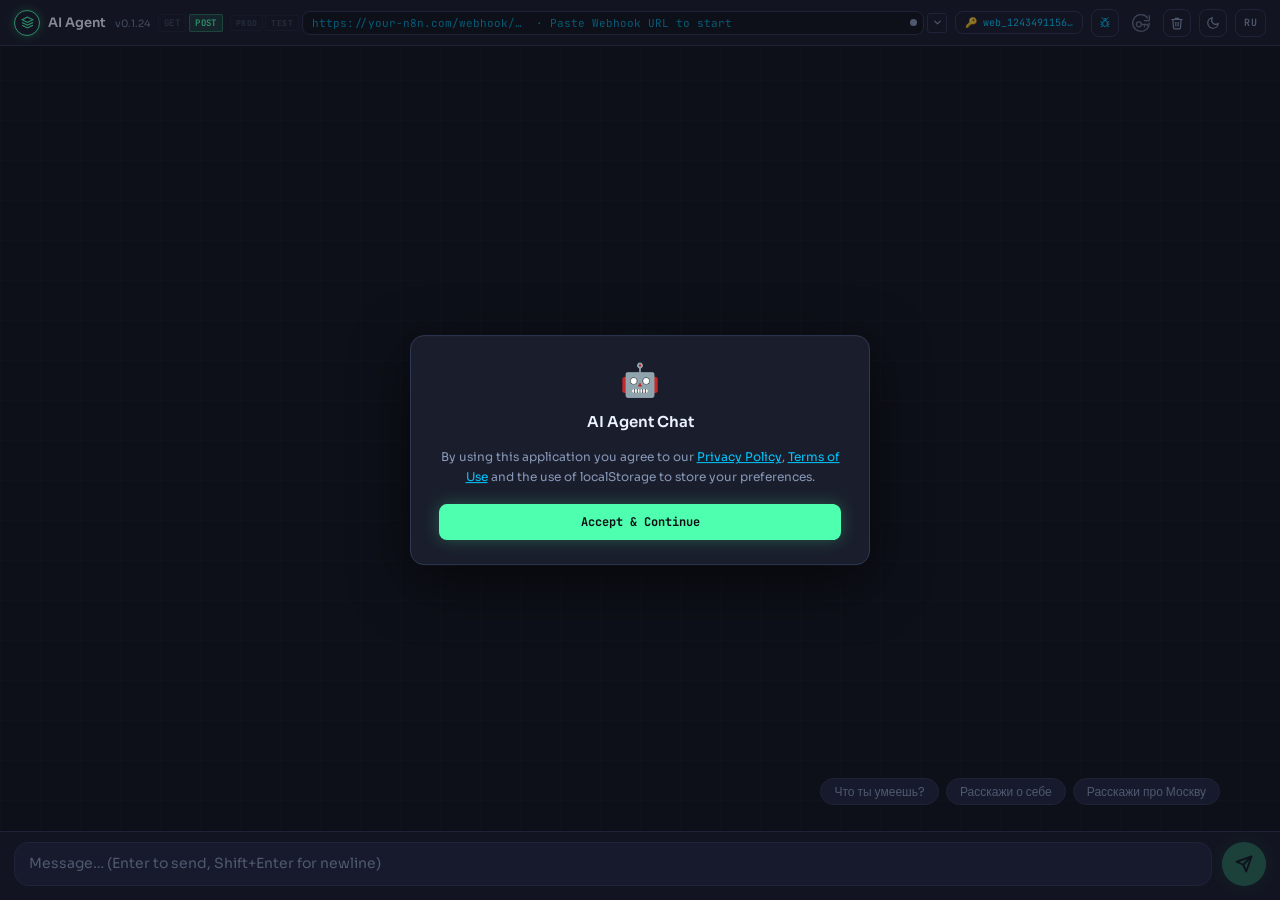
==== frontend/index.html @ c28b5423 "add favicon" ====
<!DOCTYPE html>
<html lang="ru" data-theme="dark">
<head>
<script>
// ╔══════════════════════════════════════════════════════════╗
// ║ ── VERSION ──  (grep: APP_VERSION for build increment)   ║
// ╚══════════════════════════════════════════════════════════╝
const APP_VERSION = '0.1.24';

// ╔══════════════════════════════════════════════════════════╗
// ║                   CONFIGURABLE DEFAULTS                  ║
// ╚══════════════════════════════════════════════════════════╝

// Default debug panel state for new users: "expanded" | "collapsed" | "hidden"
const CFG_DEBUG_DEFAULT_MODE = 'collapsed';

// Initial suggestion chips shown before first message
const CFG_INITIAL_SUGGESTIONS = ['Что ты умеешь?', 'Расскажи о себе', 'Расскажи про Москву'];

// Max webhook URL entries kept in history dropdown
const CFG_WEBHOOK_HISTORY_MAX = 20;

// Request timeout for webhook POST (milliseconds)
const CFG_REQUEST_TIMEOUT_MS = 10 * 60 * 1000; // 5 minutes

// How long the "Undo delete" popup stays visible (milliseconds)
const CFG_UNDO_TIMEOUT_MS = 10 * 1000; // 10 seconds

// Show "Check" button in webhook history dropdown
const CFG_SHOW_CHECK_BTN = false;
</script>

<meta charset="UTF-8">
<meta name="viewport" content="width=device-width, initial-scale=1.0">
<title>AI Agent Chat</title>
<link rel="icon" type="image/svg+xml" href="data:image/svg+xml,%3Csvg xmlns='http://www.w3.org/2000/svg' viewBox='0 0 64 64'%3E%3Crect width='64' height='64' rx='14' fill='%2312151d'/%3E%3Cpath d='M32 12v7' stroke='%234fffb0' stroke-width='4' stroke-linecap='round'/%3E%3Ccircle cx='32' cy='10' r='3' fill='%2300c8ff'/%3E%3Crect x='15' y='20' width='34' height='29' rx='10' fill='%231a1e2c' stroke='%234fffb0' stroke-width='3'/%3E%3Ccircle cx='26' cy='33' r='2.8' fill='%2300c8ff'/%3E%3Ccircle cx='38' cy='33' r='2.8' fill='%2300c8ff'/%3E%3Cpath d='M25 42h14' stroke='%23edf2ff' stroke-width='3' stroke-linecap='round'/%3E%3Cpath d='M39 38h16a5 5 0 0 1 5 5v5a5 5 0 0 1-5 5h-5l-6 5v-5h-5a5 5 0 0 1-5-5v-5a5 5 0 0 1 5-5z' fill='%2312151d' stroke='%23edf2ff' stroke-width='3' stroke-linejoin='round'/%3E%3Cpath d='M43 45h10M43 50h6' stroke='%234fffb0' stroke-width='2.5' stroke-linecap='round'/%3E%3C/svg%3E">
<link rel="preconnect" href="https://fonts.googleapis.com">
<link href="https://fonts.googleapis.com/css2?family=JetBrains+Mono:wght@300;400;500;600&family=Sora:wght@300;400;600&display=swap" rel="stylesheet">

<style>
  :root {
    --bg: #12151d;
    --surface: #1a1e2c;
    --surface2: #222740;
    --border: #303754;
    --accent: #4fffb0;
    --accent2: #00c8ff;
    --accent-dim: rgba(79,255,176,0.12);
    --text: #edf2ff;
    --text-muted: #8898b8;
    --user-bubble: #1c2b50;
    --agent-bubble: #181e30;
    --error: #ff4f6b;
    --font-mono: 'JetBrains Mono', monospace;
    --font-ui: 'Sora', sans-serif;
    --radius: 14px;
    --radius-sm: 8px;
    --panel-bg: #1a1f30;
    --toggle-off: #323b58;
    --shadow: rgba(0,0,0,0.4);
  }

  html[data-theme="light"] {
    --bg: #eef1f9;
    --surface: #ffffff;
    --surface2: #f2f5fc;
    --border: #c4cfea;
    --accent: #00a86b;
    --accent2: #0090c8;
    --accent-dim: rgba(0,168,107,0.1);
    --text: #1a2033;
    --text-muted: #6b7a99;
    --user-bubble: #d4e3ff;
    --agent-bubble: #eef1f9;
    --error: #d43030;
    --panel-bg: #f5f7ff;
    --toggle-off: #bcc9e4;
    --shadow: rgba(0,0,0,0.1);
  }

  * { box-sizing: border-box; margin: 0; padding: 0; }

  body {
    background: var(--bg);
    color: var(--text);
    font-family: var(--font-ui);
    height: 100vh;
    height: 100dvh;
    display: flex;
    flex-direction: column;
    overflow: hidden;
    transition: background 0.3s, color 0.3s;
  }

  /* ── HEADER ── */
  header {
    padding: 0 14px;
    height: 46px;
    background: var(--surface);
    border-bottom: 1px solid var(--border);
    display: flex;
    align-items: center;
    gap: 8px;
    flex-shrink: 0;
    position: relative;
    z-index: 10;
    transition: background 0.3s, border-color 0.3s;
  }

  .logo-ring {
    width: 26px; height: 26px;
    border-radius: 50%;
    border: 1.5px solid var(--accent);
    background: transparent;
    display: flex; align-items: center; justify-content: center;
    box-shadow: 0 0 8px rgba(79,255,176,0.3);
    flex-shrink: 0;
    color: var(--accent);
    cursor: pointer;
    transition: box-shadow 0.2s, border-color 0.2s;
    padding: 0;
  }
  .logo-ring:hover {
    box-shadow: 0 0 16px rgba(79,255,176,0.6);
    border-color: var(--accent);
  }
  .logo-ring.active { box-shadow: 0 0 16px rgba(79,255,176,0.6); }
  .logo-ring svg { width: 13px; height: 13px; stroke: var(--accent); }

  .header-title {
    font-size: 13px;
    font-weight: 600;
    color: var(--text);
    white-space: nowrap;
    flex-shrink: 0;
  }
  .header-title .header-version {
    font-size: 10px;
    font-weight: 400;
    color: var(--text-muted);
    margin-left: 6px;
    opacity: 0.8;
  }

  #webhook-url {
    flex: 1;
    width: 100%;
    background: var(--bg);
    border: 1px solid var(--border);
    color: var(--text-muted);
    font-family: var(--font-mono);
    font-size: 11px;
    padding: 4px 20px 4px 9px;
    border-radius: var(--radius-sm);
    outline: none;
    transition: border-color 0.2s, color 0.2s, box-shadow 0.2s;
    min-width: 0;
  }
  #webhook-url::placeholder { color: var(--accent2); opacity: 0.75; }
  #webhook-url:focus { border-color: var(--accent2); color: var(--text); box-shadow: 0 0 0 2px rgba(0,200,255,0.15); }
  #webhook-url.has-value { color: #00c8ff; font-weight: 500; }
  #webhook-url.has-value:focus { border-color: rgba(79,255,176,0.55); box-shadow: 0 0 0 2px rgba(79,255,176,0.1); }

  #session-id-box {
    background: transparent;
    border: 1px solid var(--border);
    color: #00c8ff;
    font-family: var(--font-mono);
    font-size: 10px;
    padding: 4px 9px;
    border-radius: var(--radius-sm);
    white-space: nowrap;
    cursor: pointer;
    flex-shrink: 0;
  }

  .cfg-btn {
    background: transparent;
    border: 1px solid var(--border);
    color: var(--text-muted);
    font-family: var(--font-mono);
    font-size: 10px;
    padding: 4px 10px;
    border-radius: var(--radius-sm);
    cursor: pointer;
    transition: background 0.2s, color 0.2s, border-color 0.2s;
    white-space: nowrap;
    flex-shrink: 0;
  }
  .cfg-btn:hover { background: var(--surface2); color: var(--text); border-color: var(--text-muted); }

  .icon-btn {
    width: 28px; height: 28px;
    background: transparent;
    border: 1px solid var(--border);
    color: var(--text-muted);
    border-radius: var(--radius-sm);
    cursor: pointer;
    display: flex; align-items: center; justify-content: center;
    transition: border-color 0.2s, color 0.2s, background 0.2s;
    flex-shrink: 0;
  }
  .icon-btn:hover { border-color: var(--accent); color: var(--accent); background: var(--accent-dim); }
  .icon-btn.active { border-color: var(--accent); color: var(--accent); background: var(--accent-dim); }
  .icon-btn svg { width: 14px; height: 14px; }

  /* Language quick button (header) */
  .lang-btn {
    background: transparent;
    border: 1px solid var(--border);
    color: var(--text-muted);
    font-family: var(--font-mono);
    font-size: 10px;
    font-weight: 600;
    letter-spacing: 0.5px;
    padding: 0 8px;
    height: 28px;
    border-radius: var(--radius-sm);
    cursor: pointer;
    transition: border-color 0.2s, color 0.2s, background 0.2s;
    flex-shrink: 0;
    white-space: nowrap;
  }
  .lang-btn:hover { border-color: var(--accent2); color: var(--accent2); background: rgba(0,200,255,0.08); }

  .status-dot {
    width: 7px; height: 7px;
    border-radius: 50%;
    background: var(--text-muted);
    flex-shrink: 0;
    transition: background 0.4s, box-shadow 0.4s;
  }
  .status-dot.online   { background: var(--accent);  box-shadow: 0 0 6px var(--accent); }
  .status-dot.warn     { background: #f0a500;         box-shadow: 0 0 6px #f0a500; }
  .status-dot.error    { background: var(--error);    box-shadow: 0 0 6px var(--error); }
  .status-dot.thinking { background: var(--accent2); box-shadow: 0 0 6px var(--accent2); animation: pulse 1s infinite; }

  #btn-clear:hover { border-color: var(--error) !important; color: var(--error) !important; background: rgba(255,79,107,0.07) !important; }

  #btn-new-session { border-color: transparent; background: transparent; opacity: 0.72; }
  #btn-new-session:hover { border-color: transparent !important; background: transparent !important; color: var(--accent); opacity: 1; }
  #btn-new-session svg { width: 20px; height: 20px; }

  @keyframes pulse { 0%,100%{opacity:1} 50%{opacity:0.3} }

  /* ── DRAWER OVERLAY ── */
  #drawer-overlay {
    position: fixed; inset: 0;
    background: rgba(0,0,0,0);
    z-index: 40;
    pointer-events: none;
    transition: background 0.3s;
  }
  #drawer-overlay.visible {
    background: rgba(0,0,0,0.52);
    pointer-events: all;
  }

  /* ── SIDE DRAWER ── */
  #drawer {
    position: fixed;
    top: 0; left: 0;
    width: 300px; height: 100%;
    background: var(--surface);
    border-right: 1px solid var(--border);
    z-index: 50;
    display: flex;
    flex-direction: column;
    transform: translateX(-100%);
    transition: transform 0.3s cubic-bezier(0.4,0,0.2,1), background 0.3s, border-color 0.3s;
    overflow-y: auto;
  }
  #drawer::-webkit-scrollbar { width: 3px; }
  #drawer::-webkit-scrollbar-thumb { background: var(--border); border-radius: 3px; }
  #drawer.open { transform: translateX(0); }

  .drawer-header {
    padding: 14px 16px;
    border-bottom: 1px solid var(--border);
    display: flex;
    align-items: center;
    justify-content: space-between;
    flex-shrink: 0;
  }
  .drawer-logo {
    display: flex; align-items: center; gap: 9px;
  }
  .drawer-logo-ring {
    width: 24px; height: 24px;
    border-radius: 50%;
    border: 1.5px solid var(--accent);
    display: flex; align-items: center; justify-content: center;
    box-shadow: 0 0 7px rgba(79,255,176,0.28);
    flex-shrink: 0;
  }
  .drawer-logo-ring svg { width: 11px; height: 11px; stroke: var(--accent); }
  .drawer-logo-title {
    font-size: 13px;
    font-weight: 600;
    color: var(--text);
  }
  .drawer-close {
    width: 26px; height: 26px;
    background: transparent;
    border: 1px solid var(--border);
    color: var(--text-muted);
    border-radius: var(--radius-sm);
    cursor: pointer;
    display: flex; align-items: center; justify-content: center;
    transition: border-color 0.2s, color 0.2s;
    flex-shrink: 0;
  }
  .drawer-close:hover { border-color: var(--error); color: var(--error); }
  .drawer-close svg { width: 12px; height: 12px; }

  .drawer-section {
    padding: 16px;
    border-bottom: 1px solid var(--border);
  }
  .drawer-section:last-child { border-bottom: none; }

  .drawer-section-title {
    font-size: 9px;
    font-family: var(--font-mono);
    font-weight: 600;
    letter-spacing: 1.2px;
    text-transform: uppercase;
    color: var(--text-muted);
    margin-bottom: 14px;
  }

  /* Setting row inside drawer */
  .d-setting-row {
    display: flex;
    align-items: center;
    justify-content: space-between;
    margin-bottom: 14px;
  }
  .d-setting-row:last-child { margin-bottom: 0; }
  .d-setting-label {
    font-size: 13px;
    color: var(--text);
    font-family: var(--font-ui);
    cursor: default;
  }
  .d-setting-label small {
    display: block;
    font-size: 10px;
    color: var(--text-muted);
    font-family: var(--font-mono);
    margin-top: 1px;
  }

  /* Toggle switch */
  .switch { position: relative; display: inline-block; width: 34px; height: 19px; flex-shrink: 0; }
  .switch input { opacity: 0; width: 0; height: 0; position: absolute; }
  .slider {
    position: absolute; cursor: pointer; inset: 0;
    background: var(--toggle-off); border-radius: 19px;
    transition: background 0.2s;
  }
  .slider::before {
    content: ''; position: absolute;
    height: 13px; width: 13px;
    left: 3px; top: 3px;
    background: #fff; border-radius: 50%;
    transition: transform 0.2s;
    box-shadow: 0 1px 3px rgba(0,0,0,0.35);
  }
  .switch input:checked + .slider { background: var(--accent); }
  .switch input:checked + .slider::before { transform: translateX(15px); }

  /* Segmented control (lang / theme) */
  .seg-ctrl {
    display: flex;
    background: var(--surface2);
    border: 1px solid var(--border);
    border-radius: var(--radius-sm);
    overflow: hidden;
    flex-shrink: 0;
  }
  .seg-btn {
    flex: 1;
    padding: 5px 12px;
    font-size: 11px;
    font-family: var(--font-mono);
    font-weight: 600;
    letter-spacing: 0.3px;
    background: transparent;
    border: none;
    color: var(--text-muted);
    cursor: pointer;
    transition: background 0.18s, color 0.18s;
    white-space: nowrap;
  }
  .seg-btn.active {
    background: var(--accent-dim);
    color: var(--accent);
  }
  .seg-btn + .seg-btn {
    border-left: 1px solid var(--border);
  }

  /* About section */
  .about-version {
    display: inline-block;
    font-family: var(--font-mono);
    font-size: 10px;
    color: var(--accent);
    background: var(--accent-dim);
    border: 1px solid rgba(79,255,176,0.3);
    border-radius: 20px;
    padding: 2px 10px;
    margin-bottom: 10px;
  }
  .about-desc {
    font-size: 12px;
    line-height: 1.7;
    color: var(--text-muted);
    margin-bottom: 10px;
  }
  .about-meta {
    font-size: 10px;
    font-family: var(--font-mono);
    color: var(--text-muted);
    opacity: 0.65;
  }
  .about-meta a { color: var(--accent2); text-decoration: none; }
  .about-meta a:hover { text-decoration: underline; }

  /* Legal links */
  .drawer-link {
    display: flex;
    align-items: center;
    gap: 10px;
    padding: 10px 0;
    color: var(--text);
    text-decoration: none;
    font-size: 13px;
    border-bottom: 1px solid var(--border);
    transition: color 0.2s;
  }
  .drawer-link:last-child { border-bottom: none; padding-bottom: 0; }
  .drawer-link:hover { color: var(--accent); }
  .drawer-link svg { width: 14px; height: 14px; flex-shrink: 0; color: var(--text-muted); }
  .drawer-link:hover svg { color: var(--accent); }
  .drawer-link-arrow {
    margin-left: auto;
    color: var(--text-muted);
    font-size: 10px;
    transition: transform 0.2s;
  }
  .drawer-link:hover .drawer-link-arrow { transform: translateX(3px); }

  /* ── MESSAGES ── */
  #messages {
    flex: 1;
    overflow-y: auto;
    padding: 20px;
    display: flex;
    flex-direction: column;
    gap: 14px;
    scroll-behavior: smooth;
    position: relative; z-index: 1;
  }
  #messages::-webkit-scrollbar { width: 4px; }
  #messages::-webkit-scrollbar-thumb { background: var(--border); border-radius: 4px; }
  #msg-spacer { flex: 1; }

  .msg-row { display:flex; gap:10px; animation:fadeIn 0.2s ease; }
  @keyframes fadeIn { from{opacity:0;transform:translateY(5px)} to{opacity:1;transform:translateY(0)} }
  .msg-row.user { flex-direction: row-reverse; }

  .avatar {
    width: 30px; height: 30px;
    border-radius: 50%;
    display: flex; align-items: center; justify-content: center;
    font-size: 13px; flex-shrink: 0; margin-top: 2px;
  }
  .avatar.agent { background:var(--surface2); border:1px solid var(--border); }
  .avatar.user  { background:var(--user-bubble); border:1px solid var(--border); }

  .bubble-wrap { display:flex; flex-direction:column; max-width:74%; }
  .msg-row.user .bubble-wrap { align-items:flex-end; }

  .bubble {
    padding: 10px 14px;
    border-radius: var(--radius);
    font-size: 14px;
    line-height: 1.72;
    word-break: break-word;
    transition: background 0.3s, border-color 0.3s;
  }
  .msg-row.agent .bubble {
    background: var(--agent-bubble);
    border: 1px solid var(--border);
    border-radius: 4px var(--radius) var(--radius) var(--radius);
    position: relative;
  }
  .bubble-copy-btn {
    position: absolute;
    top: 7px; right: 9px;
    background: none; border: none;
    cursor: pointer;
    color: var(--text-muted);
    opacity: 1;
    padding: 2px; line-height: 1;
  }
  .bubble-copy-btn:hover { color: var(--accent2); }
  .bubble-copy-btn svg { width: 13px; height: 13px; }
  .msg-row.user .bubble {
    background: var(--user-bubble);
    border: 1px solid var(--border);
    border-radius: var(--radius) 4px var(--radius) var(--radius);
  }

  .bubble-meta {
    font-size: 10px; color:var(--text-muted);
    font-family:var(--font-mono); margin-top:3px; padding:0 2px;
  }

  /* ── Telegram-like HTML rendering ── */
  .bubble b, .bubble strong { font-weight: 600; }
  .bubble i, .bubble em    { font-style: italic; color: #a8b8d8; }
  html[data-theme="light"] .bubble i,
  html[data-theme="light"] .bubble em { color: var(--text-muted); }
  .bubble u { text-decoration: underline; text-decoration-color: var(--accent); }
  .bubble code {
    background: rgba(255,255,255,0.08);
    font-family: var(--font-mono);
    font-size: 12.5px;
    padding: 1px 5px;
    border-radius: 4px;
    color: var(--accent2);
  }
  html[data-theme="light"] .bubble code { background: rgba(0,0,0,0.06); }
  .bubble pre {
    background: rgba(0,0,0,0.35);
    font-family: var(--font-mono);
    font-size: 12px;
    padding: 10px 12px;
    border-radius: var(--radius-sm);
    border: 1px solid var(--border);
    overflow-x: auto;
    margin: 6px 0;
    color: var(--accent2);
    white-space: pre-wrap;
    line-height: 1.5;
  }
  html[data-theme="light"] .bubble pre { background: rgba(0,0,0,0.05); }

  /* ── DEBUG BLOCK ── */
  .debug-block-wrap {
    display: flex;
    justify-content: flex-start;
    margin-top: 6px;
  }
  .debug-block {
    border: 1px solid var(--border);
    border-radius: 20px;
    font-family: var(--font-mono);
    font-size: 11px;
    background: var(--surface2);
    color: var(--text-muted);
    max-width: 100%;
    overflow: hidden;
    transition: border-color 0.18s;
  }
  .debug-block[open] {
    border-radius: 20px 20px 12px 12px;
  }
  .debug-block summary .dbg-icon { color: var(--accent2); }
  .debug-block[open] summary .dbg-icon { opacity: 1; width: 14px; height: 14px; }
  .debug-block:not([open]) summary .dbg-icon { opacity: 0.7; width: 11px; height: 11px; }
  .debug-block summary {
    cursor: pointer;
    padding: 5px 13px;
    background: transparent;
    color: var(--text-muted);
    user-select: none;
    list-style: none;
    display: flex;
    align-items: center;
    gap: 5px;
    white-space: nowrap;
  }
  .debug-block summary::-webkit-details-marker { display: none; }
  .debug-block summary .dbg-chevron {
    font-size: 10px;
    opacity: 0.5;
    font-family: var(--font-mono);
    transition: transform 0.15s;
    display: inline-block;
  }
  .debug-block[open] summary .dbg-chevron { transform: rotate(90deg); }
  .debug-block summary .dbg-icon { flex-shrink: 0; transition: opacity 0.15s, width 0.15s, height 0.15s; }
  .debug-block summary:hover { color: var(--accent2); }
  .debug-block[open] summary { color: var(--accent2); }
  .debug-block summary .dbg-copy {
    margin-left: auto;
    background: none;
    border: none;
    cursor: pointer;
    color: var(--text-muted);
    padding: 0;
    display: flex;
    align-items: center;
    transition: color 0.15s;
    flex-shrink: 0;
  }
  .debug-block summary .dbg-copy:hover { color: var(--accent2); }
  .debug-block summary .dbg-copy svg { width: 11px; height: 11px; }
  .debug-block pre {
    margin: 0;
    padding: 8px 13px 10px;
    background: rgba(0,0,0,0.2);
    color: #7ac1d4;
    white-space: pre-wrap;
    word-break: break-all;
    border-top: 1px solid var(--border);
    border-radius: 0 0 12px 12px;
    font-size: 11px;
  }
  html[data-theme="light"] .debug-block pre { background: rgba(0,0,0,0.04); }

  /* copy button always visible on agent messages */
  .msg-row.agent .resend-btn { opacity: 1; }
  .bubble .plain { white-space: pre-wrap; }
  .bubble a { color: var(--accent2); text-decoration: underline; text-underline-offset: 2px; }
  .bubble a:hover { opacity: 0.8; }

  /* typing */
  .typing-bubble { display:flex; align-items:center; gap:5px; padding:14px 16px; }
  .dot { width:7px; height:7px; border-radius:50%; background:var(--accent); animation:blink 1.2s infinite; }
  .dot:nth-child(2){ animation-delay:.2s; background:var(--accent2); }
  .dot:nth-child(3){ animation-delay:.4s; }
  @keyframes blink{ 0%,80%,100%{opacity:.2;transform:scale(.8)} 40%{opacity:1;transform:scale(1)} }

  /* Error bubble */
  .bubble.error {
    background: rgba(255,79,107,0.07);
    border-left: 3px solid var(--error) !important;
    border-color: rgba(255,79,107,0.3);
    font-family: var(--font-mono);
    padding: 10px 14px;
  }
  html[data-theme="light"] .bubble.error {
    background: rgba(212,48,48,0.06);
    border-color: rgba(212,48,48,0.25);
  }
  .error-header {
    display: flex; align-items: center; gap: 5px;
    color: var(--error); font-weight: 600; font-size: 11px;
    margin-bottom: 5px; text-transform: uppercase; letter-spacing: 0.6px;
  }
  .error-header svg { flex-shrink: 0; }
  .error-msg { color: var(--text-muted); font-size: 12px; line-height: 1.5; }
  .error-hint {
    margin-top: 7px; padding-top: 7px;
    border-top: 1px solid rgba(255,79,107,0.18);
    font-size: 11px; color: var(--text-muted);
    display: flex; align-items: center; gap: 5px;
  }
  .error-hint-switch {
    display: inline-flex; gap: 4px; margin-left: 2px;
  }
  .error-hint-switch button {
    padding: 1px 7px; border-radius: 10px; font-size: 10px;
    border: 1px solid var(--border); background: var(--surface2);
    color: var(--accent2); cursor: pointer; font-family: var(--font-mono);
    transition: background 0.15s, border-color 0.15s;
  }
  .error-hint-switch button:hover { background: rgba(0,200,255,0.1); border-color: var(--accent2); }

  .welcome {
    text-align: center;
    padding: 28px 20px 40px;
    opacity: .85;
    position: absolute;
    top: 50%;
    left: 50%;
    width: min(100%, 420px);
    transform: translate(-50%, -50%);
    pointer-events: none;
  }
  .welcome-dialog-icon {
    display: block;
    width: 58px;
    height: 58px;
    margin: 0 auto 12px;
    filter: drop-shadow(0 0 12px rgba(79,255,176,0.28));
  }
  .welcome-icon { font-size:38px; margin-bottom:12px; }
  .welcome h2 { font-size:16px; font-weight:600; margin-bottom:4px; }
  .welcome p { font-size:12px; color:var(--text-muted); font-family:var(--font-mono); }
  #messages.has-chat #msg-spacer { display: none; }
  #messages.has-chat .welcome {
    position: static;
    width: 100%;
    transform: none;
    padding: 12px 20px 10px;
    flex-shrink: 0;
  }

  /* ── SUGGESTIONS ── */
  .suggestions-row {
    display: flex;
    flex-wrap: wrap;
    gap: 7px;
    justify-content: flex-end;
    padding: 2px 40px 6px 0;
    animation: fadeIn 0.2s ease;
  }
  .suggestion-chip {
    padding: 5px 13px;
    border-radius: 20px;
    border: 1px solid var(--border);
    background: var(--surface2);
    color: var(--text-muted);
    font-size: 12px;
    font-family: var(--font-ui);
    cursor: pointer;
    transition: border-color 0.18s, background 0.18s, color 0.18s;
    white-space: nowrap;
  }
  .suggestion-chip:hover {
    border-color: var(--accent2);
    color: var(--accent2);
    background: rgba(0,200,255,0.07);
  }

  /* ── INPUT ── */
  #input-area {
    padding: 10px 14px 14px;
    padding-bottom: max(14px, env(safe-area-inset-bottom));
    background: var(--surface);
    border-top: 1px solid var(--border);
    display: flex; gap: 10px; align-items: flex-end;
    flex-shrink: 0; position: relative; z-index: 1;
    transition: background 0.3s, border-color 0.3s;
  }
  #msg-input {
    flex: 1;
    background: var(--surface2);
    border: 1px solid var(--border);
    border-radius: var(--radius);
    padding: 10px 14px;
    color: var(--text);
    font-family: var(--font-ui);
    font-size: 14px;
    resize: none; outline: none;
    min-height: 44px; max-height: 140px;
    transition: border-color .2s, box-shadow .2s, background 0.3s;
    line-height: 1.5;
  }
  #msg-input:focus { border-color:var(--accent); box-shadow:0 0 0 3px rgba(79,255,176,0.07); }
  #msg-input::placeholder { color:var(--text-muted); }

  #send-btn {
    width:44px; height:44px; border-radius:50%;
    background:var(--accent); border:none; cursor:pointer;
    display:flex; align-items:center; justify-content:center; flex-shrink:0;
    transition:transform .15s, box-shadow .2s, opacity .2s;
    box-shadow:0 0 14px rgba(79,255,176,0.28);
  }
  #send-btn:hover { transform:scale(1.08); box-shadow:0 0 22px rgba(79,255,176,0.48); }
  #send-btn:active { transform:scale(0.95); }
  #send-btn:disabled { opacity:.35; cursor:not-allowed; transform:none; }
  #send-btn svg { width:18px; height:18px; }

  body::before {
    content:''; position:fixed; inset:0;
    background-image:linear-gradient(rgba(255,255,255,.018) 1px,transparent 1px),
                     linear-gradient(90deg,rgba(255,255,255,.018) 1px,transparent 1px);
    background-size:40px 40px; pointer-events:none; z-index:0;
  }
  html[data-theme="light"] body::before {
    background-image:linear-gradient(rgba(0,0,0,.035) 1px,transparent 1px),
                     linear-gradient(90deg,rgba(0,0,0,.035) 1px,transparent 1px);
  }

  #toast {
    position: fixed;
    top: 56px;
    left: 50%;
    transform: translateX(-50%) translateY(-6px);
    background: var(--surface2); border: 1px solid var(--accent);
    color: var(--accent); font-family: var(--font-mono); font-size: 11px;
    padding: 10px 14px; border-radius: 20px; white-space: nowrap;
    opacity: 0; transition: opacity .2s, transform .2s; z-index: 200;
    box-shadow: 0 4px 16px rgba(0,0,0,0.3);
    display: flex; align-items: center; gap: 10px;
    justify-content: center; min-width: 220px; max-width: 340px;
    pointer-events: auto;
  }
  #toast.show { opacity: 1; transform: translateX(-50%) translateY(0); }
  #toast.warn {
    border-color: rgba(255,185,60,0.45);
    color: rgba(255,195,80,0.95);
    box-shadow: 0 4px 16px rgba(0,0,0,0.3), 0 0 0 1px rgba(255,185,60,0.1);
    white-space: normal;
    max-width: 460px;
    text-align: center;
    line-height: 1.5;
  }
  #toast button {
    border: 1px solid rgba(79,255,176,0.35);
    background: rgba(79,255,176,0.08);
    color: var(--accent);
    border-radius: 16px;
    padding: 4px 10px;
    font-family: var(--font-mono);
    font-size: 11px;
    cursor: pointer;
  }
  #toast button:hover {
    background: rgba(79,255,176,0.14);
  }
  #toast button.toast-close {
    border: none; background: none; padding: 0 2px;
    font-size: 15px; line-height: 1; opacity: 0.5;
    margin-left: auto;
  }
  #toast button.toast-close:hover { background: none; opacity: 1; }
  #toast .toast-countdown {
    opacity: 0.4; font-size: 10px; min-width: 12px; text-align: center;
  }

  /* Drawer input (webhook on mobile) */
  .drawer-input {
    width: 100%;
    background: var(--bg);
    border: 1px solid var(--border);
    color: var(--text);
    font-family: var(--font-mono);
    font-size: 11px;
    padding: 7px 10px;
    border-radius: var(--radius-sm);
    outline: none;
    transition: border-color 0.2s, box-shadow 0.2s;
  }
  .drawer-input::placeholder { color: var(--accent2); opacity: 0.7; }
  .drawer-input:focus { border-color: var(--accent); box-shadow: 0 0 0 2px rgba(79,255,176,0.1); }
  .drawer-input.has-value { color: var(--accent); border-color: rgba(79,255,176,0.5); }

  .drawer-row-btns { display: flex; gap: 8px; margin-top: 10px; }
  .drawer-row-btns .cfg-btn { flex: 1; text-align: center; }

  /* ── RESPONSIVE ── */

  /* Connection section: visible on mobile only */
  #drawer-connection { display: none; }

  @media (max-width: 640px) {
    /* Keep webhook URL, hide secondary controls */
    #session-id-box  { display: none; }
    #btn-new-session { display: none; }
    #btn-clear       { display: none; }
    .header-title    { font-size: 11px; }

    /* Show connection (session controls) in drawer */
    #drawer-connection { display: block; }

    /* Compact message bar */
    #input-area {
      padding: 6px 10px;
      padding-bottom: max(8px, env(safe-area-inset-bottom));
    }
    #msg-input {
      min-height: 38px;
      padding: 8px 12px;
      font-size: 16px; /* prevents iOS zoom on focus */
      border-radius: 20px;
    }
    #send-btn { width: 38px; height: 38px; }
    #send-btn svg { width: 15px; height: 15px; }
  }

  @media (max-width: 400px) {
    header { gap: 5px; padding: 0 8px; }
    .header-title { display: none; }
    #webhook-url { font-size: 10px; }
  }

  .resend-btn {
    background: transparent;
    border: none;
    border-radius: 4px;
    color: var(--text-muted);
    cursor: pointer;
    padding: 0;
    width: 26px; height: 26px;
    display: inline-flex; align-items: center; justify-content: center;
    flex-shrink: 0;
    transition: background 0.15s, color 0.15s;
  }
  .msg-row .resend-btn { color: var(--text-muted); }
  .resend-btn:hover { background: rgba(79,255,176,0.1); color: var(--accent2); }
  .resend-btn.del-btn:hover { background: rgba(255,80,80,0.12); color: var(--error); }
  .resend-btn svg { width: 14px; height: 14px; }

  @media (pointer: coarse) {
    .resend-btn { width: 36px; height: 36px; }
    .resend-btn svg { width: 18px; height: 18px; }
  }

  /* ── CONSENT ── */
  #consent-overlay {
    position: fixed;
    inset: 0;
    background: rgba(10,12,22,0.45);
    backdrop-filter: blur(0px);
    -webkit-backdrop-filter: blur(0px);
    z-index: 490;
    transition: opacity 0.3s;
  }
  #consent-overlay.hidden { opacity: 0; pointer-events: none; }

  #consent-banner {
    position: fixed;
    top: 50%;
    left: 50%;
    transform: translate(-50%, -50%);
    width: min(460px, 88vw);
    background: var(--surface);
    border: 1px solid var(--border);
    border-radius: var(--radius);
    padding: 28px 28px 24px;
    z-index: 500;
    box-shadow: 0 16px 56px rgba(0,0,0,0.55);
    display: flex;
    flex-direction: column;
    align-items: center;
    gap: 16px;
    text-align: center;
    transition: opacity 0.3s, transform 0.3s;
  }
  #consent-banner.hidden {
    opacity: 0;
    transform: translate(-50%, -47%);
    pointer-events: none;
  }
  #consent-icon {
    font-size: 32px;
    line-height: 1;
  }
  #consent-title {
    font-size: 15px;
    font-weight: 600;
    color: var(--text);
  }
  #consent-text {
    font-size: 12px;
    color: var(--text-muted);
    font-family: var(--font-ui);
    line-height: 1.7;
  }
  #consent-text a { color: var(--accent2); text-decoration: underline; }
  #consent-text a:hover { color: var(--accent); }
  #consent-btn {
    background: var(--accent);
    border: none;
    color: #0d0f14;
    font-family: var(--font-mono);
    font-size: 12px;
    font-weight: 700;
    padding: 10px 28px;
    border-radius: var(--radius-sm);
    cursor: pointer;
    width: 100%;
    transition: opacity 0.2s, box-shadow 0.2s;
    box-shadow: 0 0 16px rgba(79,255,176,0.25);
  }
  #consent-btn:hover { opacity: 0.88; box-shadow: 0 0 24px rgba(79,255,176,0.4); }

  /* ── WEBHOOK HISTORY DROPDOWN ── */
  #webhook-wrap {
    flex: 1;
    min-width: 0;
    position: relative;
    display: flex;
    align-items: center;
    gap: 3px;
  }
  #url-input-wrap {
    flex: 1;
    min-width: 0;
    position: relative;
    display: flex;
    align-items: center;
  }
  #url-input-wrap .status-dot {
    position: absolute;
    right: 7px;
    z-index: 2;
    pointer-events: none;
    flex-shrink: 0;
  }
  #btn-debug-toggle { color: var(--text-muted); transition: color 0.2s, border-color 0.2s, box-shadow 0.2s; }
  #btn-debug-toggle.mode-expanded {
    color: var(--accent2);
    border-color: var(--accent2);
  }
  #btn-debug-toggle.mode-collapsed { color: var(--accent2); border-color: var(--border); box-shadow: none; }
  #btn-debug-toggle.mode-hidden    { color: var(--text-muted); border-color: var(--border); box-shadow: none; opacity: 0.5; }
  #btn-debug-toggle svg { width: 18px; height: 18px; }

  #webhook-hist-btn {
    width: 20px; height: 20px;
    flex-shrink: 0;
    background: transparent;
    border: 1px solid var(--border);
    color: var(--text-muted);
    border-radius: 3px;
    cursor: pointer;
    display: flex; align-items: center; justify-content: center;
    transition: color 0.2s, border-color 0.2s, background 0.2s;
    padding: 0;
  }
  #webhook-hist-btn:hover { color: var(--accent2); border-color: var(--accent2); background: rgba(0,200,255,0.07); }
  #webhook-hist-btn svg { width: 11px; height: 11px; transition: transform 0.2s; }
  #webhook-hist-btn.active { color: var(--accent2); border-color: var(--accent2); background: rgba(0,200,255,0.1); }
  #webhook-hist-btn.active svg { transform: rotate(180deg); }

  #webhook-hist-dropdown {
    display: none;
    position: absolute;
    top: calc(100% + 8px);
    left: 0;
    right: 0;
    background: var(--surface);
    border: 1px solid var(--border);
    border-radius: var(--radius-sm);
    box-shadow: 0 8px 28px var(--shadow);
    z-index: 300;
    overflow: hidden;
    min-width: 260px;
  }
  #webhook-hist-dropdown.open { display: block; }

  .wh-head {
    display: flex;
    align-items: center;
    justify-content: space-between;
    padding: 6px 10px;
    border-bottom: 1px solid var(--border);
  }
  .wh-head-title {
    font-size: 9px;
    font-family: var(--font-mono);
    font-weight: 600;
    letter-spacing: 1px;
    text-transform: uppercase;
    color: var(--text-muted);
  }
  .wh-clear-btn {
    font-size: 9px;
    font-family: var(--font-mono);
    background: transparent;
    border: none;
    color: var(--error);
    cursor: pointer;
    opacity: 0.65;
    padding: 0;
    transition: opacity 0.2s;
  }
  .wh-clear-btn:hover { opacity: 1; }

  .wh-empty {
    padding: 14px 12px;
    font-size: 11px;
    color: var(--text-muted);
    font-family: var(--font-mono);
    text-align: center;
  }

  .wh-list { overflow-y: auto; max-height: 280px; }
  .wh-list::-webkit-scrollbar { width: 3px; }
  .wh-list::-webkit-scrollbar-thumb { background: var(--border); border-radius: 3px; }

  .wh-item {
    padding: 7px 10px;
    border-bottom: 1px solid var(--border);
    cursor: pointer;
    transition: background 0.13s;
    display: flex;
    align-items: center;
    gap: 8px;
  }
  .wh-item:last-child { border-bottom: none; }
  .wh-item:hover { background: var(--surface2); }

  .wh-item-left {
    flex: 1;
    min-width: 0;
    display: flex;
    flex-direction: column;
    gap: 4px;
  }

  .wh-item-url {
    font-family: var(--font-mono);
    font-size: 11px;
    color: var(--accent);
    white-space: nowrap;
    overflow: hidden;
    text-overflow: ellipsis;
  }

  .wh-item-meta {
    display: flex;
    align-items: center;
    gap: 5px;
  }

  .wh-badge {
    font-size: 8px;
    font-family: var(--font-mono);
    font-weight: 700;
    letter-spacing: 0.4px;
    padding: 1px 4px;
    border-radius: 2px;
    flex-shrink: 0;
  }
  .wh-badge.wh-test {
    background: rgba(136,152,184,0.1);
    color: var(--text-muted);
    border: 1px solid rgba(136,152,184,0.3);
  }
  .wh-badge.wh-prod {
    background: rgba(0,200,255,0.12);
    color: var(--accent2);
    border: 1px solid rgba(0,200,255,0.25);
  }

  #url-type-toggle {
    display: none;
    flex-shrink: 0;
    align-items: center;
    gap: 2px;
  }
  .url-env-btn {
    font-size: 8px;
    font-family: var(--font-mono);
    font-weight: 700;
    letter-spacing: 0.4px;
    padding: 2px 5px;
    border-radius: 2px;
    cursor: pointer;
    transition: opacity 0.15s;
    white-space: nowrap;
    background: transparent;
    color: var(--text-muted);
    border: 1px solid rgba(136,152,184,0.2);
    opacity: 0.35;
  }
  .url-env-btn:hover { opacity: 0.65; }
  #url-btn-prod.active {
    background: rgba(0,200,255,0.12);
    color: var(--accent2);
    border-color: rgba(0,200,255,0.25);
    opacity: 1;
  }
  #url-btn-test.active {
    background: rgba(136,152,184,0.1);
    color: var(--text-muted);
    border-color: rgba(136,152,184,0.3);
    opacity: 1;
  }

  #method-toggle {
    display: flex;
    gap: 3px;
    align-items: center;
    margin-right: 4px;
  }
  .method-btn {
    font-family: var(--font-mono);
    font-size: 9px;
    font-weight: 600;
    letter-spacing: 0.4px;
    padding: 2px 5px;
    border-radius: 2px;
    cursor: pointer;
    transition: opacity 0.15s, background 0.15s, color 0.15s, border-color 0.15s;
    white-space: nowrap;
    background: transparent;
    color: var(--text-muted);
    border: 1px solid rgba(136,152,184,0.2);
    opacity: 0.35;
  }
  .method-btn:hover { opacity: 0.65; }
  #method-btn-get.active {
    background: rgba(59,130,246,0.15);
    color: #60a5fa;
    border-color: rgba(59,130,246,0.4);
    opacity: 1;
  }
  #method-btn-post.active {
    background: rgba(79,255,176,0.12);
    color: var(--accent);
    border-color: rgba(79,255,176,0.3);
    opacity: 1;
  }

  .wh-time {
    font-size: 9px;
    color: var(--text-muted);
    font-family: var(--font-mono);
  }

  .wh-sdot {
    width: 6px; height: 6px;
    border-radius: 50%;
    flex-shrink: 0;
    display: none;
  }
  .wh-sdot.vis { display: block; }
  .wh-sdot.ok   { background: var(--accent);  box-shadow: 0 0 5px var(--accent); }
  .wh-sdot.warn { background: #f0a500;         box-shadow: 0 0 5px #f0a500; }
  .wh-sdot.err  { background: var(--error);    box-shadow: 0 0 5px var(--error); }

  .wh-actions {
    display: flex;
    flex-direction: column;
    flex-shrink: 0;
    gap: 3px;
    align-self: stretch;
    width: 84px;
  }
  .wh-actions-row {
    display: flex;
    flex: 1;
    gap: 3px;
    align-items: center;
  }
  .wh-actions-row:last-child { justify-content: flex-end; }
  .wh-check-btn, .wh-copy-btn, .wh-share-btn, .wh-del-btn {
    background: transparent;
    border: 1px solid var(--border);
    color: var(--text-muted);
    border-radius: 4px;
    cursor: pointer;
    transition: border-color 0.2s, color 0.2s, opacity 0.2s;
    display: flex;
    align-items: center;
    justify-content: center;
    gap: 5px;
  }
  .wh-check-btn {
    flex: 1;
    height: 26px;
    font-size: 10px;
    font-family: var(--font-mono);
    white-space: nowrap;
    padding: 0 8px;
  }
  .wh-check-btn svg { width: 13px; height: 13px; flex-shrink: 0; }
  .wh-copy-btn, .wh-share-btn, .wh-del-btn { width: 26px; height: 26px; padding: 0; flex-shrink: 0; }
  .wh-copy-btn svg, .wh-share-btn svg, .wh-del-btn svg { width: 14px; height: 14px; }
  .wh-check-btn:hover  { border-color: var(--accent); color: var(--accent); }
  .wh-check-btn.checking { opacity: 0.4; pointer-events: none; }
  .wh-copy-btn:hover   { border-color: var(--accent2); color: var(--accent2); }
  .wh-copy-btn.copied  { border-color: var(--accent2); color: var(--accent2); }
  .wh-share-btn:hover  { border-color: var(--accent2); color: var(--accent2); }
  .wh-share-btn.copied { border-color: var(--accent2); color: var(--accent2); }
  .wh-del-btn:hover    { border-color: var(--error); color: var(--error); }
  .wh-del-btn:hover { color: var(--error); }
</style>
</head>
<body>

<header>
  <button class="logo-ring" id="burger-btn" onclick="toggleDrawer()" title="Menu">
    <svg viewBox="0 0 24 24" fill="none" stroke-width="2">
      <path d="M12 2L2 7l10 5 10-5-10-5z"/>
      <path d="M2 17l10 5 10-5"/>
      <path d="M2 12l10 5 10-5"/>
    </svg>
  </button>
  <span class="header-title" id="app-title">AI Agent</span>
  <div id="webhook-wrap">
    <div id="method-toggle">
      <button class="method-btn" id="method-btn-get" onclick="setMethod('get')" title="Send as GET request">GET</button>
      <button class="method-btn" id="method-btn-post" onclick="setMethod('post')" title="Send as POST request">POST</button>
    </div>
    <div id="url-type-toggle">
      <button class="url-env-btn" id="url-btn-prod" onclick="setUrlType('prod')" title="Switch to PROD webhook">PROD</button>
      <button class="url-env-btn" id="url-btn-test" onclick="setUrlType('test')" title="Switch to TEST webhook">TEST</button>
    </div>
    <div id="url-input-wrap">
      <div class="status-dot" id="status-dot"></div>
      <input id="webhook-url" type="text" placeholder="https://your-n8n.com/webhook/…  · Paste Webhook URL to start" />
    </div>
    <button id="webhook-hist-btn" onclick="toggleHistoryDropdown()" title="URL history">
      <svg viewBox="0 0 24 24" fill="none" stroke="currentColor" stroke-width="2.5" stroke-linecap="round" stroke-linejoin="round">
        <polyline points="6 9 12 15 18 9"/>
      </svg>
    </button>
    <div id="webhook-hist-dropdown"></div>
  </div>
  <div id="session-id-box" onclick="copySession()" style="cursor:pointer">🔑 <span id="sid-display"></span></div>
  <button class="icon-btn" id="btn-debug-toggle" title="Toggle debug info" onclick="onToggleDebug()">
    <svg viewBox="0 0 24 24" fill="none" stroke="currentColor" stroke-width="1.8" stroke-linecap="round" stroke-linejoin="round">
      <line x1="9" y1="5" x2="6.5" y2="2.5"/>
      <line x1="15" y1="5" x2="17.5" y2="2.5"/>
      <circle cx="12" cy="6" r="2"/>
      <rect x="8" y="8" width="8" height="10" rx="4"/>
      <line x1="8" y1="11" x2="5" y2="10"/>
      <line x1="8" y1="14" x2="5" y2="14"/>
      <line x1="8" y1="17" x2="5.5" y2="18"/>
      <line x1="16" y1="11" x2="19" y2="10"/>
      <line x1="16" y1="14" x2="19" y2="14"/>
      <line x1="16" y1="17" x2="18.5" y2="18"/>
    </svg>
  </button>
  <button class="icon-btn" id="btn-new-session" onclick="resetSession()" data-i18n-title="btnNewSessionTitle" title="Start a new session (new conversation ID)">
    <svg viewBox="0 0 24 24" fill="none" stroke="currentColor" stroke-width="1.5" stroke-linecap="round" stroke-linejoin="round">
      <path d="M22 12a10 10 0 1 1-2.22-6.32"/>
      <polyline points="22 3 22 9 16 9"/>
      <circle cx="9.5" cy="13.5" r="3"/>
      <path d="M12.5 13.5h7"/>
      <path d="M16 13.5v3"/>
      <path d="M19.5 13.5v2"/>
    </svg>
  </button>
  <button class="icon-btn" id="btn-clear" onclick="clearChat()" data-i18n-title="btnClearTitle" title="Clear ALL chat messages">
    <svg viewBox="0 0 24 24" fill="none" stroke="currentColor" stroke-width="2" stroke-linecap="round" stroke-linejoin="round">
      <polyline points="3 6 5 6 21 6"/>
      <path d="M19 6l-1 14a2 2 0 0 1-2 2H8a2 2 0 0 1-2-2L5 6"/>
      <path d="M10 11v6"/><path d="M14 11v6"/>
      <path d="M9 6V4h6v2"/>
    </svg>
  </button>

  <!-- Theme toggle (right) -->
  <button class="icon-btn" id="theme-btn" onclick="applyTheme(theme === 'dark' ? 'light' : 'dark')" data-i18n-title="titleTheme" title="Toggle theme">
    <svg id="theme-icon" viewBox="0 0 24 24" fill="none" stroke="currentColor" stroke-width="2" stroke-linecap="round" stroke-linejoin="round">
      <path d="M21 12.79A9 9 0 1 1 11.21 3 7 7 0 0 0 21 12.79z"/>
    </svg>
  </button>

  <!-- Language toggle (right) -->
  <button class="lang-btn" id="lang-btn" onclick="toggleLang()" data-i18n-title="titleLang" title="Switch language">
    <span id="lang-label">EN</span>
  </button>
</header>

<!-- Overlay -->
<div id="drawer-overlay" onclick="closeDrawer()"></div>

<!-- Side drawer -->
<div id="drawer">

  <div class="drawer-header">
    <button class="drawer-close" onclick="closeDrawer()">
      <svg viewBox="0 0 24 24" fill="none" stroke="currentColor" stroke-width="2.5" stroke-linecap="round">
        <line x1="18" y1="6" x2="6" y2="18"/>
        <line x1="6" y1="6" x2="18" y2="18"/>
      </svg>
    </button>
    <div class="drawer-logo">
      <div class="drawer-logo-ring">
        <svg viewBox="0 0 24 24" fill="none" stroke-width="2">
          <path d="M12 2L2 7l10 5 10-5-10-5z"/>
          <path d="M2 17l10 5 10-5"/>
          <path d="M2 12l10 5 10-5"/>
        </svg>
      </div>
      <span class="drawer-logo-title" id="drawer-title">Menu</span>
    </div>
  </div>

  <!-- Connection (mobile only) -->
  <div class="drawer-section" id="drawer-connection">
    <div class="drawer-section-title" data-i18n="drawerConnection">Connection</div>
    <div class="d-setting-label" style="margin-bottom:6px" data-i18n="drawerWebhook">Webhook URL</div>
    <input id="webhook-url-mobile" class="drawer-input" type="text"
      placeholder="https://your-n8n.com/webhook/…" />
    <div class="drawer-row-btns">
      <button class="cfg-btn" onclick="resetSession()" data-i18n="btnNewSession">New Session</button>
      <button class="cfg-btn" onclick="clearChat();closeDrawer()" data-i18n="btnClear">Clear</button>
    </div>
  </div>

  <!-- Settings -->
  <div class="drawer-section">
    <div class="drawer-section-title" data-i18n="drawerSettings">Settings</div>

    <div class="d-setting-row">
      <div class="d-setting-label" data-i18n="drawerLang">Language</div>
      <div class="seg-ctrl">
        <button class="seg-btn" id="seg-ru" onclick="applyLang('ru')">RU</button>
        <button class="seg-btn" id="seg-en" onclick="applyLang('en')">EN</button>
      </div>
    </div>

    <div class="d-setting-row">
      <div class="d-setting-label" data-i18n="drawerTheme">Theme</div>
      <div class="seg-ctrl">
        <button class="seg-btn" id="seg-dark" onclick="applyTheme('dark')">
          <svg viewBox="0 0 24 24" fill="none" stroke="currentColor" stroke-width="2" stroke-linecap="round" style="width:11px;height:11px;vertical-align:-1px;margin-right:4px"><path d="M21 12.79A9 9 0 1 1 11.21 3 7 7 0 0 0 21 12.79z"/></svg><span data-i18n="drawerThemeDark">Dark</span>
        </button>
        <button class="seg-btn" id="seg-light" onclick="applyTheme('light')">
          <svg viewBox="0 0 24 24" fill="none" stroke="currentColor" stroke-width="2" stroke-linecap="round" style="width:11px;height:11px;vertical-align:-1px;margin-right:4px"><circle cx="12" cy="12" r="5"/><line x1="12" y1="1" x2="12" y2="3"/><line x1="12" y1="21" x2="12" y2="23"/><line x1="4.22" y1="4.22" x2="5.64" y2="5.64"/><line x1="18.36" y1="18.36" x2="19.78" y2="19.78"/><line x1="1" y1="12" x2="3" y2="12"/><line x1="21" y1="12" x2="23" y2="12"/><line x1="4.22" y1="19.78" x2="5.64" y2="18.36"/><line x1="18.36" y1="5.64" x2="19.78" y2="4.22"/></svg><span data-i18n="drawerThemeLight">Light</span>
        </button>
      </div>
    </div>

    <div class="d-setting-row">
      <div class="d-setting-label">
        <span data-i18n="settingShowErrors">Show errors in chat</span>
      </div>
      <label class="switch">
        <input type="checkbox" id="toggle-errors" checked onchange="onToggleErrors(this.checked)">
        <span class="slider"></span>
      </label>
    </div>

    <div class="d-setting-row">
      <div class="d-setting-label">
        <span data-i18n="settingShowDebug">Show debug info</span>
      </div>
      <label class="switch">
        <input type="checkbox" id="toggle-debug" onchange="onToggleDebugDrawer(this.checked)">
        <span class="slider"></span>
      </label>
    </div>
  </div>

  <!-- About -->
  <div class="drawer-section">
    <div class="drawer-section-title" data-i18n="drawerAbout">About</div>
    <span class="about-version" id="about-version">v0.1.5</span>
    <p class="about-desc" data-i18n="drawerAboutDesc">
      Web interface for AI agents built on n8n workflows. Connect any webhook — chat instantly.
    </p>
    <div class="about-meta">
      © 2026 &nbsp;·&nbsp; <a href="mailto:gkorobkov@gmail.com">gkorobkov@gmail.com</a>
    </div>
  </div>

  <!-- Legal -->
  <div class="drawer-section">
    <div class="drawer-section-title" data-i18n="drawerLegal">Legal</div>

    <a href="privacy-policy.html" class="drawer-link" target="_blank">
      <svg viewBox="0 0 24 24" fill="none" stroke="currentColor" stroke-width="2" stroke-linecap="round" stroke-linejoin="round">
        <path d="M12 22s8-4 8-10V5l-8-3-8 3v7c0 6 8 10 8 10z"/>
      </svg>
      <span data-i18n="drawerPrivacy">Privacy Policy</span>
      <span class="drawer-link-arrow">›</span>
    </a>

    <a href="terms.html" class="drawer-link" target="_blank">
      <svg viewBox="0 0 24 24" fill="none" stroke="currentColor" stroke-width="2" stroke-linecap="round" stroke-linejoin="round">
        <path d="M14 2H6a2 2 0 0 0-2 2v16a2 2 0 0 0 2 2h12a2 2 0 0 0 2-2V8z"/>
        <polyline points="14 2 14 8 20 8"/>
        <line x1="16" y1="13" x2="8" y2="13"/>
        <line x1="16" y1="17" x2="8" y2="17"/>
        <polyline points="10 9 9 9 8 9"/>
      </svg>
      <span data-i18n="drawerTerms">Terms of Use</span>
      <span class="drawer-link-arrow">›</span>
    </a>

    <a href="../LICENSE" class="drawer-link" target="_blank">
      <svg viewBox="0 0 24 24" fill="none" stroke="currentColor" stroke-width="2" stroke-linecap="round" stroke-linejoin="round">
        <circle cx="12" cy="12" r="10"/>
        <line x1="12" y1="8" x2="12" y2="12"/>
        <line x1="12" y1="16" x2="12.01" y2="16"/>
      </svg>
      <span data-i18n="drawerLicense">License</span>
      <span class="drawer-link-arrow">›</span>
    </a>
  </div>

</div>

<div id="messages">
  <div id="msg-spacer"></div>
  <div class="welcome" id="welcome-msg">
    <svg class="welcome-dialog-icon" viewBox="0 0 64 64" aria-hidden="true">
      <rect width="64" height="64" rx="14" fill="#12151d"/>
      <path d="M32 12v7" stroke="#4fffb0" stroke-width="4" stroke-linecap="round"/>
      <circle cx="32" cy="10" r="3" fill="#00c8ff"/>
      <rect x="15" y="20" width="34" height="29" rx="10" fill="#1a1e2c" stroke="#4fffb0" stroke-width="3"/>
      <circle cx="26" cy="33" r="2.8" fill="#00c8ff"/>
      <circle cx="38" cy="33" r="2.8" fill="#00c8ff"/>
      <path d="M25 42h14" stroke="#edf2ff" stroke-width="3" stroke-linecap="round"/>
      <path d="M39 38h16a5 5 0 0 1 5 5v5a5 5 0 0 1-5 5h-5l-6 5v-5h-5a5 5 0 0 1-5-5v-5a5 5 0 0 1 5-5z" fill="#12151d" stroke="#edf2ff" stroke-width="3" stroke-linejoin="round"/>
      <path d="M43 45h10M43 50h6" stroke="#4fffb0" stroke-width="2.5" stroke-linecap="round"/>
    </svg>
    <div class="welcome-icon">🤖</div>
    <h2 data-i18n="welcomeTitle">AI Agent</h2>
    <p data-i18n="welcomeSub">Вставь Webhook URL и начинай</p>
  </div>
</div>

<div id="input-area">
  <textarea id="msg-input" rows="1" data-i18n-placeholder="inputPlaceholder"
    placeholder="Сообщение… (Enter — отправить, Shift+Enter — перенос)"></textarea>
  <button id="send-btn" onclick="sendMessage()">
    <svg viewBox="0 0 24 24" fill="none" stroke="#0d0f14" stroke-width="2.5" stroke-linecap="round" stroke-linejoin="round">
      <line x1="22" y1="2" x2="11" y2="13"/>
      <polygon points="22 2 15 22 11 13 2 9 22 2"/>
    </svg>
  </button>
</div>

<div id="toast"></div>

<div id="consent-overlay"></div>
<div id="consent-banner">
  <div id="consent-icon">🤖</div>
  <div id="consent-title">AI Agent Chat</div>
  <div id="consent-text"></div>
  <button id="consent-btn" onclick="acceptConsent()"></button>
</div>

<script>
// ── UTILS ──
function copyText(text) {
  if (navigator.clipboard && navigator.clipboard.writeText) {
    return navigator.clipboard.writeText(text);
  }
  // fallback for file:// or non-HTTPS contexts
  const el = document.createElement('textarea');
  el.value = text;
  el.style.cssText = 'position:fixed;left:-9999px;top:-9999px;opacity:0';
  document.body.appendChild(el);
  el.select();
  try { document.execCommand('copy'); } catch(_) {}
  document.body.removeChild(el);
  return Promise.resolve();
}

// ── I18N ──
const i18n = {
  en: {
    btnNewSession:      'New Session',
    btnNewSessionTitle: 'Start a new session (new conversation ID)',
    btnClear:           'Clear',
    btnClearTitle:      'Clear ALL chat messages',
    drawerSettings:     'Settings',
    drawerLang:         'Language',
    drawerTheme:        'Theme',
    drawerThemeDark:    'Dark',
    drawerThemeLight:   'Light',
    settingShowErrors:  'Show errors in chat',
    settingShowDebug:   'Show debug info',
    toastDebugOn:       'Debug info visible',
    toastDebugOff:      'Debug info hidden',
    debugLabel:         'Debug',
    drawerAbout:        'About',
    drawerAboutDesc:    'Web interface for AI agents built on n8n workflows. Connect any webhook — chat instantly.',
    drawerLegal:        'Legal',
    drawerPrivacy:      'Privacy Policy',
    drawerTerms:        'Terms of Use',
    drawerLicense:      'License',
    titleTheme:         'Toggle theme',
    titleLang:          'Switch language',
    drawerConnection:   'Connection',
    drawerWebhook:      'Webhook URL',
    drawerTitle:        'Menu',
    welcomeTitle:       'AI Agent',
    welcomeSub:         'Paste Webhook URL to start',
    inputPlaceholder:   'Message… (Enter to send, Shift+Enter for newline)',
    toastLight:         '☀️ Light theme',
    toastDark:          '🌙 Dark theme',
    toastNewSession:    'New session started',
    toastCopied:        '🔑 Session ID copied',
    toastCleared:       '🗑 Chat cleared',
    toastNoWebhook:     '⚠️ Enter Webhook URL',
    toastErrorsOn:      'Errors shown in chat',
    toastErrorsOff:     'Errors hidden',
    toastEdited:        'Editing message...',
    toastResent:        'Resending message...',
    toastDeleted:       'Message deleted',
    toastUndone:        'Undo successful',
    btnUndo:            'Undo',
    toastCopiedMsg:     '📋 Copied',
    consentText:        'By using this application you agree to our',
    consentPrivacy:     'Privacy Policy',
    consentTerms:       'Terms of Use',
    consentCookie:      'and the use of localStorage to store your preferences.',
    consentBtn:         'Accept & Continue',
    btnEdit:            'Edit',
    btnResend:          'Resend',
    btnCopy:            'Copy',
    btnDelete:          'Delete',
    errHttp:            'HTTP Error',
    errNetwork:         'Network Error',
    errParse:           'Parse Error',
    errEmpty:           'Empty Response',
    errTimeout:         'Timeout',
    errParseMsg:        'Failed to parse server response',
    errEmptyMsg:        'Agent returned an empty reply',
    errAgent:           'Agent Error',
    errTimeoutMsg:      'No response in 6 minutes. The agent may still be running — try again.',
    chatClearedTitle:   'Chat Cleared',
    chatClearedSub:     'Start a new conversation',
  },
  ru: {
    btnNewSession:      'Новая сессия',
    btnNewSessionTitle: 'Начать новую сессию (новый ID разговора)',
    btnClear:           'Очистить',
    btnClearTitle:      'Очистить ВСЕ сообщения чата',
    drawerSettings:     'Настройки',
    drawerLang:         'Язык',
    drawerTheme:        'Тема',
    drawerThemeDark:    'Тёмная',
    drawerThemeLight:   'Светлая',
    settingShowErrors:  'Показывать ошибки в чате',
    settingShowDebug:   'Показывать debug-инфо',
    toastDebugOn:       'Debug-инфо видна в чате',
    toastDebugOff:      'Debug-инфо скрыта',
    debugLabel:         'Debug',
    drawerAbout:        'О приложении',
    drawerAboutDesc:    'Веб-интерфейс для AI-агентов на базе n8n. Подключи любой webhook — начни чат мгновенно.',
    drawerLegal:        'Правовая информация',
    drawerPrivacy:      'Политика конфиденциальности',
    drawerTerms:        'Условия использования',
    drawerLicense:      'Лицензия',
    titleTheme:         'Сменить тему',
    titleLang:          'Сменить язык',
    drawerConnection:   'Подключение',
    drawerWebhook:      'Webhook URL',
    drawerTitle:        'Меню',
    welcomeTitle:       'AI Agent',
    welcomeSub:         'Вставь Webhook URL и начинай',
    inputPlaceholder:   'Сообщение… (Enter — отправить, Shift+Enter — перенос)',
    toastLight:         '☀️ Светлая тема',
    toastDark:          '🌙 Тёмная тема',
    toastNewSession:    'Новая сессия',
    toastCopied:        '🔑 Session ID скопирован',
    toastCleared:       '🗑 Чат очищен',
    toastNoWebhook:     '⚠️ Укажи Webhook URL',
    toastErrorsOn:      'Ошибки видны в чате',
    toastErrorsOff:     'Ошибки скрыты',
    toastEdited:        'Редактирование сообщения...',
    toastResent:        'Повторная отправка...',
    toastDeleted:       'Сообщение удалено',
    toastUndone:        'Отмена выполнена',
    btnUndo:            'Отменить',
    toastCopiedMsg:     '📋 Скопировано',
    consentText:        'Используя это приложение, вы соглашаетесь с',
    consentPrivacy:     'Политикой конфиденциальности',
    consentTerms:       'Условиями использования',
    consentCookie:      'и использованием localStorage для хранения данных.',
    consentBtn:         'Принять и продолжить',
    btnEdit:            'Редактировать',
    btnResend:          'Отправить снова',
    btnCopy:            'Копировать',
    btnDelete:          'Удалить',
    errHttp:            'HTTP ошибка',
    errNetwork:         'Ошибка сети',
    errParse:           'Ошибка парсинга',
    errEmpty:           'Пустой ответ',
    errTimeout:         'Таймаут',
    errParseMsg:        'Не удалось разобрать ответ сервера',
    errEmptyMsg:        'Агент вернул пустой ответ',
    errAgent:           'Ошибка агента',
    errTimeoutMsg:      'Ответ не получен за 6 минут. Агент может всё ещё работать — попробуй ещё раз.',
    chatClearedTitle:   'Чат очищен',
    chatClearedSub:     'Начни новый разговор',
  }
};

let lang = localStorage.getItem('n8n_lang')
  || (navigator.language.startsWith('ru') ? 'ru' : 'en');

function t(key) { return (i18n[lang] || i18n.en)[key] || key; }

function applyLang(l, silent) {
  lang = l;
  document.documentElement.lang = l;
  localStorage.setItem('n8n_lang', l);
  document.querySelectorAll('[data-i18n]').forEach(el => {
    el.textContent = t(el.dataset.i18n);
  });
  document.querySelectorAll('[data-i18n-placeholder]').forEach(el => {
    el.placeholder = t(el.dataset.i18nPlaceholder);
  });
  document.querySelectorAll('[data-i18n-title]').forEach(el => {
    el.title = t(el.dataset.i18nTitle);
  });
  // Sync header label
  document.getElementById('lang-label').textContent = l === 'en' ? 'RU' : 'EN';
  // Sync segmented lang control in drawer
  document.getElementById('seg-ru').classList.toggle('active', l === 'ru');
  document.getElementById('seg-en').classList.toggle('active', l === 'en');
  if (!silent) toast(l === 'en' ? '🌐 English' : '🌐 Русский');
  if (typeof renderConsentBanner === 'function') renderConsentBanner();
}

function toggleLang() { applyLang(lang === 'ru' ? 'en' : 'ru'); }

// ── THEME ──
let theme = localStorage.getItem('n8n_theme') || 'dark';

function applyTheme(newTheme, silent) {
  theme = newTheme;
  document.documentElement.setAttribute('data-theme', theme);
  localStorage.setItem('n8n_theme', theme);
  // Sync header icon
  const icon = document.getElementById('theme-icon');
  if (icon) {
    icon.innerHTML = theme === 'dark'
      ? '<path d="M21 12.79A9 9 0 1 1 11.21 3 7 7 0 0 0 21 12.79z"/>'
      : '<circle cx="12" cy="12" r="5"/><line x1="12" y1="1" x2="12" y2="3"/><line x1="12" y1="21" x2="12" y2="23"/><line x1="4.22" y1="4.22" x2="5.64" y2="5.64"/><line x1="18.36" y1="18.36" x2="19.78" y2="19.78"/><line x1="1" y1="12" x2="3" y2="12"/><line x1="21" y1="12" x2="23" y2="12"/><line x1="4.22" y1="19.78" x2="5.64" y2="18.36"/><line x1="18.36" y1="5.64" x2="19.78" y2="4.22"/>';
  }
  // Sync segmented theme control in drawer
  document.getElementById('seg-dark').classList.toggle('active', theme === 'dark');
  document.getElementById('seg-light').classList.toggle('active', theme === 'light');
  if (!silent) toast(theme === 'light' ? t('toastLight') : t('toastDark'));
}

// ── INIT ──
applyLang(lang, true);
applyTheme(theme, true);
document.getElementById('app-title').innerHTML = `AI Agent <span class="header-version">v${APP_VERSION}</span>`;
document.getElementById('about-version').textContent = `v${APP_VERSION}`;

// ── SETTINGS ──
let showErrors = localStorage.getItem('n8n_show_errors') !== 'false';
document.getElementById('toggle-errors').checked = showErrors;

function onToggleErrors(val) {
  showErrors = val;
  localStorage.setItem('n8n_show_errors', val);
  toast(val ? t('toastErrorsOn') : t('toastErrorsOff'));
}

// debugMode: 'expanded' | 'collapsed' | 'hidden'
const DEBUG_MODES = ['expanded', 'collapsed', 'hidden'];
const _BUG_BODY =
  `<line x1="9" y1="5" x2="6.5" y2="2.5"/><line x1="15" y1="5" x2="17.5" y2="2.5"/>` +
  `<circle cx="12" cy="6" r="2"/>` +
  `<rect x="8" y="8" width="8" height="10" rx="4"/>` +
  `<line x1="8" y1="11" x2="5" y2="10"/><line x1="8" y1="14" x2="5" y2="14"/><line x1="8" y1="17" x2="5.5" y2="18"/>` +
  `<line x1="16" y1="11" x2="19" y2="10"/><line x1="16" y1="14" x2="19" y2="14"/><line x1="16" y1="17" x2="18.5" y2="18"/>`;
const SVG_DEBUG_BUG_LG =
  `<svg viewBox="0 0 24 24" fill="none" stroke="currentColor" stroke-width="1.8" stroke-linecap="round" stroke-linejoin="round" style="width:18px;height:18px">${_BUG_BODY}</svg>`;
const SVG_DEBUG_BUG_SM =
  `<svg viewBox="0 0 24 24" fill="none" stroke="currentColor" stroke-width="1.5" stroke-linecap="round" stroke-linejoin="round" style="width:14px;height:14px">${_BUG_BODY}</svg>`;
const SVG_DEBUG_OFF =
  `<svg viewBox="0 0 24 24" fill="none" stroke="currentColor" stroke-width="1.5" stroke-linecap="round" stroke-linejoin="round" style="width:14px;height:14px">` +
    _BUG_BODY +
    `<line x1="3" y1="21" x2="21" y2="3" stroke-width="2" stroke="currentColor"/>` +
  `</svg>`;

let debugMode = localStorage.getItem('n8n_debug_mode') || CFG_DEBUG_DEFAULT_MODE;
document.getElementById('toggle-debug').checked = debugMode !== 'hidden';

function applyDebugMode(mode) {
  debugMode = mode;
  localStorage.setItem('n8n_debug_mode', mode);
  document.getElementById('toggle-debug').checked = mode !== 'hidden';
  const btn = document.getElementById('btn-debug-toggle');
  btn.className = btn.className.replace(/\bmode-\w+/g, '').trim();
  if (mode === 'expanded') {
    btn.innerHTML = SVG_DEBUG_BUG_LG;
    btn.classList.add('mode-expanded');
  } else if (mode === 'collapsed') {
    btn.innerHTML = SVG_DEBUG_BUG_SM;
    btn.classList.add('mode-collapsed');
  } else {
    btn.innerHTML = SVG_DEBUG_OFF;
    btn.classList.add('mode-hidden');
  }
  document.querySelectorAll('.debug-block-wrap').forEach(wrap => {
    wrap.dataset.mode = mode;
    wrap.style.display = mode === 'hidden' ? 'none' : '';
    const details = wrap.querySelector('.debug-block');
    if (details) details.open = mode === 'expanded';
  });
}

function onToggleDebug() {
  const next = DEBUG_MODES[(DEBUG_MODES.indexOf(debugMode) + 1) % DEBUG_MODES.length];
  applyDebugMode(next);
  const labels = { expanded: t('toastDebugOn'), collapsed: 'Debug свёрнут', hidden: t('toastDebugOff') };
  toast(labels[next]);
}

// backward compat: migrate old boolean setting
if (!localStorage.getItem('n8n_debug_mode') && localStorage.getItem('n8n_show_debug') === 'false') {
  debugMode = 'hidden';
}
applyDebugMode(debugMode);

// keep drawer toggle in sync
function onToggleDebugDrawer(checked) {
  applyDebugMode(checked ? 'expanded' : 'hidden');
}

// ── DRAWER ──
let drawerOpen = false;
function toggleDrawer() { drawerOpen ? closeDrawer() : openDrawer(); }
function openDrawer() {
  drawerOpen = true;
  document.getElementById('drawer').classList.add('open');
  document.getElementById('drawer-overlay').classList.add('visible');
  document.getElementById('burger-btn').classList.add('active');
}
function closeDrawer() {
  drawerOpen = false;
  document.getElementById('drawer').classList.remove('open');
  document.getElementById('drawer-overlay').classList.remove('visible');
  document.getElementById('burger-btn').classList.remove('active');
}
document.addEventListener('keydown', e => { if (e.key === 'Escape' && drawerOpen) closeDrawer(); });

// ── SESSION ──
let sessionId = localStorage.getItem('n8n_session') || generateSessionId();
let webhookUrl = localStorage.getItem('n8n_webhook') || '';
let httpMethod = localStorage.getItem('n8n_method') || 'post';
let isThinking = false;
const INITIAL_SUGGESTIONS = CFG_INITIAL_SUGGESTIONS;

// Override webhookUrl from ?webhookurl= query param, then strip it from the address bar
(function() {
  const params = new URLSearchParams(window.location.search);
  const paramUrl = params.get('webhookurl');
  if (paramUrl) {
    webhookUrl = paramUrl;
    localStorage.setItem('n8n_webhook', webhookUrl);
    params.delete('webhookurl');
    const newSearch = params.toString();
    const newUrl = window.location.pathname + (newSearch ? '?' + newSearch : '') + window.location.hash;
    history.replaceState(null, '', newUrl);
  }
})();

function generateSessionId() {
  const ts = String(Date.now()).split('').reverse().join('');
  const id = 'web_' + ts + '_' + Math.random().toString(36).slice(2,8);
  localStorage.setItem('n8n_session', id);
  return id;
}
function resetSession() {
  sessionId = generateSessionId();
  updateSessionDisplay();
  toast(t('toastNewSession'));
}
function updateSessionDisplay() {
  document.getElementById('sid-display').textContent = sessionId.slice(0,14) + '…';
  document.getElementById('session-id-box').title = 'Session ID: ' + sessionId;
}
function setMethod(m) {
  httpMethod = m;
  localStorage.setItem('n8n_method', m);
  updateMethodUI();
}
function updateMethodUI() {
  document.getElementById('method-btn-get').classList.toggle('active', httpMethod === 'get');
  document.getElementById('method-btn-post').classList.toggle('active', httpMethod === 'post');
}

const urlInput = document.getElementById('webhook-url');
const urlInputMobile = document.getElementById('webhook-url-mobile');
urlInput.value = webhookUrl;
urlInputMobile.value = webhookUrl;
syncWebhookStyle();

let _urlCheckTimer = null;
function scheduleUrlCheck(url, delay = 500) {
  clearTimeout(_urlCheckTimer);
  if (!url) return;
  _urlCheckTimer = setTimeout(() => startUrlCheck(url), delay);
}

urlInput.addEventListener('input', () => {
  webhookUrl = urlInput.value.trim();
  urlInputMobile.value = webhookUrl;
  localStorage.setItem('n8n_webhook', webhookUrl);
  urlDotState = '';
  updateStatus();
  syncWebhookStyle();
  scheduleUrlCheck(webhookUrl);
});
urlInput.addEventListener('keydown', e => {
  if (e.key === 'Enter' || e.key === 'Tab') { saveUrlToHistory(webhookUrl); scheduleUrlCheck(webhookUrl, 0); }
});
urlInput.addEventListener('blur', () => {
  if (webhookUrl) { saveUrlToHistory(webhookUrl); scheduleUrlCheck(webhookUrl, 0); }
});

urlInputMobile.addEventListener('input', () => {
  webhookUrl = urlInputMobile.value.trim();
  urlInput.value = webhookUrl;
  localStorage.setItem('n8n_webhook', webhookUrl);
  urlDotState = '';
  updateStatus();
  syncWebhookStyle();
  scheduleUrlCheck(webhookUrl);
});
urlInputMobile.addEventListener('keydown', e => {
  if (e.key === 'Enter' || e.key === 'Tab') { saveUrlToHistory(webhookUrl); scheduleUrlCheck(webhookUrl, 0); }
});
urlInputMobile.addEventListener('blur', () => {
  if (webhookUrl) { saveUrlToHistory(webhookUrl); scheduleUrlCheck(webhookUrl, 0); }
});

function syncWebhookStyle() {
  urlInput.classList.toggle('has-value', !!webhookUrl);
  urlInputMobile.classList.toggle('has-value', !!webhookUrl);
  updateUrlTypeToggle();
}

function updateUrlTypeToggle() {
  const wrap = document.getElementById('url-type-toggle');
  if (!wrap) return;
  wrap.style.display = 'flex';
  const hasWebhook = /\/webhook(-test)?\//.test(webhookUrl);
  const type = hasWebhook ? getUrlType(webhookUrl) : '';
  document.getElementById('url-btn-prod').classList.toggle('active', type === 'prod');
  document.getElementById('url-btn-test').classList.toggle('active', type === 'test');
}

function setUrlType(type) {
  if (!webhookUrl) {
    showPopup('No webhook URL entered yet.', { type: 'warn', duration: 2500 });
    return;
  }
  const hasPattern = /\/webhook(-test)?\//.test(webhookUrl);
  if (!hasPattern) {
    showPopup('Cannot switch: URL does not contain /webhook/ or /webhook-test/ segment.', { type: 'warn', duration: 3500 });
    return;
  }
  const current = getUrlType(webhookUrl);
  if (current === type) return;
  let newUrl;
  if (type === 'test') {
    newUrl = webhookUrl.replace('/webhook/', '/webhook-test/');
  } else {
    newUrl = webhookUrl.replace('/webhook-test/', '/webhook/');
  }
  webhookUrl = newUrl;
  urlInput.value = newUrl;
  urlInputMobile.value = newUrl;
  localStorage.setItem('n8n_webhook', newUrl);
  syncWebhookStyle();
  saveUrlToHistory(webhookUrl);
  startUrlCheck(webhookUrl);
  showPopup(`Switched to ${type.toUpperCase()} webhook.`, { duration: 1800 });
}

let urlDotState = ''; // 'online' | 'warn' | 'error' | ''

function updateStatus() {
  if (isThinking) return;
  const dot = document.getElementById('status-dot');
  if (!webhookUrl) { dot.className = 'status-dot'; urlDotState = ''; return; }
  dot.className = 'status-dot ' + (urlDotState || 'error');
}

async function probeUrlStatus(url) {
  const ac = new AbortController();
  const t = setTimeout(() => ac.abort(), 8000);
  try {
    if (!url.startsWith('http://') && !url.startsWith('https://')) return 'online';
    const isLocal = /^https?:\/\/(localhost|127\.)/.test(url);
    if (isLocal) {
      const res = await fetch(url, { method: 'GET', signal: ac.signal });
      return res.ok || res.status === 404 ? 'online' : 'warn';
    }
    // Cross-origin: n8n adds Access-Control-Allow-Origin only for POST preflights.
    // GET/HEAD/OPTIONS all return 500 or 204 without CORS headers → browser blocks reads.
    // mode:'no-cors' skips CORS checks → any HTTP response resolves (opaque), network errors throw.
    await fetch(url, { method: 'GET', mode: 'no-cors', signal: ac.signal });
    return 'online'; // server responded (opaque — can't read status, but server is alive)
  } catch(e) {
    console.warn('[probeUrlStatus]', e.name, e.message, url);
    return 'error';
  } finally {
    clearTimeout(t);
  }
}

async function startUrlCheck(url) {
  if (!url || isThinking) return;
  if (!url.startsWith('http://') && !url.startsWith('https://')) {
    urlDotState = 'online'; updateStatus(); return;
  }
  urlDotState = 'error';
  updateStatus();
  urlDotState = await probeUrlStatus(url);
  if (!isThinking) updateStatus();
}
updateSessionDisplay();
updateMethodUI();
updateStatus();
if (webhookUrl) startUrlCheck(webhookUrl);
showSuggestions(INITIAL_SUGGESTIONS);

// ── WEBHOOK URL HISTORY ──
const WEBHOOK_HISTORY_MAX = CFG_WEBHOOK_HISTORY_MAX;

let webhookHistory = (() => {
  try { return JSON.parse(localStorage.getItem('n8n_wh_history') || '[]'); }
  catch { return []; }
})();

function saveUrlToHistory(url) {
  if (!url || !url.startsWith('http')) return;
  webhookHistory = webhookHistory.filter(e => e.url !== url);
  webhookHistory.unshift({ url, ts: Date.now() });
  if (webhookHistory.length > WEBHOOK_HISTORY_MAX) webhookHistory.length = WEBHOOK_HISTORY_MAX;
  localStorage.setItem('n8n_wh_history', JSON.stringify(webhookHistory));
}

function getUrlType(url) { return /test/i.test(url) ? 'test' : 'prod'; }

function fmtHistTs(ts) {
  const d = new Date(ts);
  return d.toLocaleString([], { day: '2-digit', month: '2-digit', year: '2-digit', hour: '2-digit', minute: '2-digit' });
}

let histDropOpen = false;

function toggleHistoryDropdown() { histDropOpen ? closeHistoryDropdown() : openHistoryDropdown(); }

function openHistoryDropdown() {
  renderHistoryDropdown();
  document.getElementById('webhook-hist-dropdown').classList.add('open');
  document.getElementById('webhook-hist-btn').classList.add('active');
  histDropOpen = true;
}

function closeHistoryDropdown() {
  document.getElementById('webhook-hist-dropdown').classList.remove('open');
  document.getElementById('webhook-hist-btn').classList.remove('active');
  histDropOpen = false;
}

function clearWebhookHistory() {
  webhookHistory = [];
  localStorage.removeItem('n8n_wh_history');
  renderHistoryDropdown();
}

function selectHistoryUrl(url) {
  webhookUrl = url;
  urlInput.value = url;
  urlInputMobile.value = url;
  localStorage.setItem('n8n_webhook', url);
  saveUrlToHistory(url);
  syncWebhookStyle();
  urlDotState = '';
  updateStatus();
  closeHistoryDropdown();
  startUrlCheck(url);
}

function renderHistoryDropdown() {
  const root = document.getElementById('webhook-hist-dropdown');
  root.innerHTML = '';

  const head = document.createElement('div');
  head.className = 'wh-head';
  const title = document.createElement('span');
  title.className = 'wh-head-title';
  title.textContent = 'URL History';
  head.appendChild(title);
  if (webhookHistory.length > 0) {
    const clr = document.createElement('button');
    clr.className = 'wh-clear-btn';
    clr.textContent = 'Clear all';
    clr.onclick = (e) => { e.stopPropagation(); clearWebhookHistory(); };
    head.appendChild(clr);
  }
  root.appendChild(head);

  if (webhookHistory.length === 0) {
    const empty = document.createElement('div');
    empty.className = 'wh-empty';
    empty.textContent = 'No webhook URLs in history yet';
    root.appendChild(empty);
    return;
  }

  const list = document.createElement('div');
  list.className = 'wh-list';
  webhookHistory.forEach(entry => {
    const type = getUrlType(entry.url);
    const item = document.createElement('div');
    item.className = 'wh-item';

    const urlEl = document.createElement('div');
    urlEl.className = 'wh-item-url';
    urlEl.textContent = entry.url;
    urlEl.title = entry.url;

    const meta = document.createElement('div');
    meta.className = 'wh-item-meta';

    const badge = document.createElement('span');
    badge.className = `wh-badge wh-${type}`;
    badge.textContent = type.toUpperCase();

    const time = document.createElement('span');
    time.className = 'wh-time';
    time.textContent = fmtHistTs(entry.ts);

    const dot = document.createElement('span');
    dot.className = 'wh-sdot';

    const SVG_LIGHTNING = `<svg viewBox="0 0 24 24" fill="none" stroke="currentColor" stroke-width="2" stroke-linecap="round" stroke-linejoin="round"><polygon points="13 2 3 14 12 14 11 22 21 10 12 10 13 2"/></svg>`;
    const SVG_COPY_ICON = `<svg viewBox="0 0 24 24" fill="none" stroke="currentColor" stroke-width="2" stroke-linecap="round" stroke-linejoin="round"><rect x="9" y="9" width="13" height="13" rx="2"/><path d="M5 15H4a2 2 0 0 1-2-2V4a2 2 0 0 1 2-2h9a2 2 0 0 1 2 2v1"/></svg>`;
    const SVG_SHARE_ICON = `<svg viewBox="0 0 24 24" fill="none" stroke="currentColor" stroke-width="2" stroke-linecap="round" stroke-linejoin="round"><circle cx="18" cy="5" r="3"/><circle cx="6" cy="12" r="3"/><circle cx="18" cy="19" r="3"/><line x1="8.59" y1="13.51" x2="15.42" y2="17.49"/><line x1="15.41" y1="6.51" x2="8.59" y2="10.49"/></svg>`;
    const SVG_TRASH = `<svg viewBox="0 0 24 24" fill="none" stroke="currentColor" stroke-width="2" stroke-linecap="round" stroke-linejoin="round"><polyline points="3 6 5 6 21 6"/><path d="M19 6l-1 14a2 2 0 0 1-2 2H8a2 2 0 0 1-2-2L5 6"/><path d="M10 11v6"/><path d="M14 11v6"/><path d="M9 6V4h6v2"/></svg>`;

    const chkBtn = document.createElement('button');
    chkBtn.className = 'wh-check-btn';
    chkBtn.innerHTML = SVG_LIGHTNING + 'Check';
    chkBtn.title = 'Check if this webhook is reachable';
    chkBtn.onclick = (e) => { e.stopPropagation(); checkWebhookStatus(entry.url, dot, chkBtn); };

    const copyBtn = document.createElement('button');
    copyBtn.className = 'wh-copy-btn';
    copyBtn.innerHTML = SVG_COPY_ICON;
    copyBtn.title = 'Copy webhook URL';
    copyBtn.onclick = (e) => {
      e.stopPropagation();
      copyText(entry.url).then(() => {
        copyBtn.classList.add('copied');
        setTimeout(() => copyBtn.classList.remove('copied'), 1800);
      });
    };

    const shareBtn = document.createElement('button');
    shareBtn.className = 'wh-share-btn';
    shareBtn.innerHTML = SVG_SHARE_ICON;
    shareBtn.title = 'Copy shareable page link';
    shareBtn.onclick = (e) => {
      e.stopPropagation();
      const base = (window.location.origin + window.location.pathname).replace(/\/$/, '/');
      copyText(base + '?webhookurl=' + entry.url).then(() => {
        shareBtn.classList.add('copied');
        setTimeout(() => shareBtn.classList.remove('copied'), 1800);
      });
    };

    const delBtn = document.createElement('button');
    delBtn.className = 'wh-del-btn';
    delBtn.innerHTML = SVG_TRASH;
    delBtn.title = 'Remove from history';
    delBtn.onclick = (e) => {
      e.stopPropagation();
      webhookHistory = webhookHistory.filter(h => h.url !== entry.url);
      localStorage.setItem('n8n_wh_history', JSON.stringify(webhookHistory));
      renderHistoryDropdown();
    };

    const row1 = document.createElement('div');
    row1.className = 'wh-actions-row';
    row1.appendChild(chkBtn);

    const row2 = document.createElement('div');
    row2.className = 'wh-actions-row';
    row2.append(copyBtn, shareBtn, delBtn);

    const actions = document.createElement('div');
    actions.className = 'wh-actions';
    if (CFG_SHOW_CHECK_BTN) actions.append(row1);
    actions.append(row2);

    meta.append(badge, time, dot);

    const left = document.createElement('div');
    left.className = 'wh-item-left';
    left.append(urlEl, meta);

    item.append(left, actions);
    item.addEventListener('click', () => selectHistoryUrl(entry.url));
    list.appendChild(item);
  });
  root.appendChild(list);
}

async function checkWebhookStatus(url, dotEl, btnEl) {
  dotEl.className = 'wh-sdot vis err';
  dotEl.title = 'Checking…';
  if (btnEl) btnEl.classList.add('checking');

  const ac = new AbortController();
  const t = setTimeout(() => ac.abort(), 8000);

  try {
    const isLocal = /^https?:\/\/(localhost|127\.)/.test(url);
    if (isLocal) {
      const res = await fetch(url, { method: 'GET', signal: ac.signal });
      dotEl.className = 'wh-sdot vis ' + (res.ok || res.status === 404 ? 'ok' : 'warn');
      dotEl.title = res.ok || res.status === 404 ? 'Webhook active' : `HTTP ${res.status}`;
    } else {
      // Cross-origin: n8n only sends CORS headers for POST preflights, not for any readable probe.
      // no-cors: any HTTP response = server alive; network errors throw.
      await fetch(url, { method: 'GET', mode: 'no-cors', signal: ac.signal });
      dotEl.className = 'wh-sdot vis ok';
      dotEl.title = 'Webhook server reachable';
    }
  } catch(e) {
    console.warn('[checkWebhookStatus]', e.name, e.message, url);
    dotEl.className = 'wh-sdot vis err';
    dotEl.title = e.name === 'AbortError' ? 'Timeout (8 s)' : 'Not registered or unreachable';
  } finally {
    clearTimeout(t);
    if (btnEl) btnEl.classList.remove('checking');
  }
}

document.addEventListener('click', (e) => {
  if (histDropOpen && !document.getElementById('webhook-wrap')?.contains(e.target)) {
    closeHistoryDropdown();
  }
});

// ── RENDER ──
const ALLOWED_TAGS = /^\/?(b|i|u|strong|em|small|code|pre)$/i;

function renderAgentText(raw) {
  if (!raw) return '';
  if (!/<[a-z]/i.test(raw)) {
    const escaped = raw.replace(/&/g,'&amp;').replace(/</g,'&lt;').replace(/>/g,'&gt;');
    return `<span class="plain">${escaped}</span>`;
  }
  const clean = raw.replace(/<\/?([a-zA-Z][a-zA-Z0-9]*)[^>]*>/g, (match, tag) => {
    if (tag.toLowerCase() === 'a') {
      if (match.startsWith('</')) return '</a>';
      const href = (match.match(/href\s*=\s*["']([^"']*)["']/i) || [])[1] || '';
      if (!/^https?:\/\//i.test(href)) return '';
      return `<a href="${href}" target="_blank" rel="noopener noreferrer">`;
    }
    return ALLOWED_TAGS.test(tag) ? match : '';
  });
  return clean.replace(/\n/g, '<br>');
}

// ── MESSAGES ──
const messagesEl = document.getElementById('messages');
const msgStore = [];

function makeMsgMeta(role, text, row, bubble) {
  const meta = document.createElement('div');
  meta.className = 'bubble-meta';

  const SVG_EDIT   = `<svg viewBox="0 0 24 24" fill="none" stroke="currentColor" stroke-width="2.2" stroke-linecap="round" stroke-linejoin="round"><path d="M11 4H4a2 2 0 0 0-2 2v14a2 2 0 0 0 2 2h14a2 2 0 0 0 2-2v-7"/><path d="M18.5 2.5a2.121 2.121 0 0 1 3 3L12 15l-4 1 1-4 9.5-9.5z"/></svg>`;
  const SVG_RESEND = `<svg viewBox="0 0 24 24" fill="none" stroke="currentColor" stroke-width="2.2" stroke-linecap="round" stroke-linejoin="round"><polyline points="1 4 1 10 7 10"/><path d="M3.51 15a9 9 0 1 0 .49-4.95"/></svg>`;
  const SVG_COPY   = `<svg viewBox="0 0 24 24" fill="none" stroke="currentColor" stroke-width="2.2" stroke-linecap="round" stroke-linejoin="round"><rect x="9" y="9" width="13" height="13" rx="2"/><path d="M5 15H4a2 2 0 0 1-2-2V4a2 2 0 0 1 2-2h9a2 2 0 0 1 2 2v1"/></svg>`;
  const SVG_DELETE = `<svg viewBox="0 0 24 24" fill="none" stroke="currentColor" stroke-width="2.2" stroke-linecap="round" stroke-linejoin="round"><polyline points="3 6 5 6 21 6"/><path d="M19 6l-1 14a2 2 0 0 1-2 2H8a2 2 0 0 1-2-2L5 6"/><path d="M10 11v6"/><path d="M14 11v6"/><path d="M9 6V4h6v2"/></svg>`;

  function mkBtn(svg, title, cls, onclick) {
    const b = document.createElement('button');
    b.className = 'resend-btn ' + cls;
    b.title = title;
    b.innerHTML = svg;
    b.onclick = onclick;
    return b;
  }

  if (role === 'user') {
    const idx = msgStore.push(text) - 1;
    meta.appendChild(mkBtn(SVG_EDIT,   t('btnEdit'),   '',       () => { editMessage(idx); showPopup(t('toastEdited')); }));
    meta.appendChild(mkBtn(SVG_RESEND, t('btnResend'), '',       () => { reSend(idx); showPopup(t('toastResent')); }));
    meta.appendChild(mkBtn(SVG_DELETE, t('btnDelete'), 'del-btn',() => deleteMessage(row)));
  } else {
    meta.appendChild(mkBtn(SVG_DELETE, t('btnDelete'), 'del-btn',() => deleteMessage(row)));
  }

  const time = document.createElement('span');
  time.textContent = new Date().toLocaleTimeString([], {hour:'2-digit', minute:'2-digit'});
  meta.appendChild(time);
  return meta;
}

function appendMessage(role, text) {
  messagesEl.classList.add('has-chat');
  const row = document.createElement('div');
  row.className = `msg-row ${role}`;
  const avatar = document.createElement('div');
  avatar.className = `avatar ${role}`;
  avatar.textContent = role === 'user' ? '👤' : '🤖';
  const wrap = document.createElement('div');
  wrap.className = 'bubble-wrap';
  const bubble = document.createElement('div');
  bubble.className = 'bubble';
  if (role === 'agent') {
    bubble.innerHTML = renderAgentText(text);
    const copyBtn = document.createElement('button');
    copyBtn.className = 'bubble-copy-btn';
    copyBtn.title = t('btnCopy');
    copyBtn.innerHTML = `<svg viewBox="0 0 24 24" fill="none" stroke="currentColor" stroke-width="2.2" stroke-linecap="round" stroke-linejoin="round"><rect x="9" y="9" width="13" height="13" rx="2"/><path d="M5 15H4a2 2 0 0 1-2-2V4a2 2 0 0 1 2-2h9a2 2 0 0 1 2 2v1"/></svg>`;
    copyBtn.onclick = () => {
      const txt = bubble.innerText || bubble.textContent;
      copyText(txt).then(() => toast(t('toastCopiedMsg')));
    };
    bubble.appendChild(copyBtn);
  } else {
    bubble.textContent = text;
  }
  wrap.appendChild(bubble);
  wrap.appendChild(makeMsgMeta(role, text, row, bubble));
  row.appendChild(avatar);
  row.appendChild(wrap);
  messagesEl.appendChild(row);
  messagesEl.scrollTop = messagesEl.scrollHeight;
  return row;
}

function appendDebug(row, debugData) {
  const wrap = row.querySelector('.bubble-wrap');
  if (!wrap) return;
  const content = typeof debugData === 'string'
    ? debugData
    : JSON.stringify(debugData, null, 2);

  const details = document.createElement('details');
  details.className = 'debug-block';
  details.open = debugMode === 'expanded';

  const SVG_BUG =
    `<svg class="dbg-icon" viewBox="0 0 24 24" fill="none" stroke="currentColor" stroke-width="1.8" stroke-linecap="round" stroke-linejoin="round" style="width:12px;height:12px">` +
      `<line x1="9" y1="5" x2="6.5" y2="2.5"/><line x1="15" y1="5" x2="17.5" y2="2.5"/>` +
      `<circle cx="12" cy="6" r="2"/>` +
      `<rect x="8" y="8" width="8" height="10" rx="4"/>` +
      `<line x1="8" y1="11" x2="5" y2="10"/><line x1="8" y1="14" x2="5" y2="14"/><line x1="8" y1="17" x2="5.5" y2="18"/>` +
      `<line x1="16" y1="11" x2="19" y2="10"/><line x1="16" y1="14" x2="19" y2="14"/><line x1="16" y1="17" x2="18.5" y2="18"/>` +
    `</svg>`;
  const SVG_COPY =
    `<svg viewBox="0 0 24 24" fill="none" stroke="currentColor" stroke-width="2.2" stroke-linecap="round" stroke-linejoin="round">` +
      `<rect x="9" y="9" width="13" height="13" rx="2"/><path d="M5 15H4a2 2 0 0 1-2-2V4a2 2 0 0 1 2-2h9a2 2 0 0 1 2 2v1"/>` +
    `</svg>`;

  const summary = document.createElement('summary');
  summary.innerHTML =
    `<span class="dbg-chevron">&gt;</span>` +
    SVG_BUG +
    `<span>${t('debugLabel')}</span>` +
    `<button class="dbg-copy" title="Copy debug">${SVG_COPY}</button>`;
  summary.querySelector('.dbg-copy').addEventListener('click', e => {
    e.preventDefault(); e.stopPropagation();
    copyText(content).then(() => toast('📋 Debug copied'));
  });

  const isJsonContent = typeof debugData !== 'string';
  const body = document.createElement(isJsonContent ? 'pre' : 'div');
  const DBG_STYLE = 'padding:8px 13px 10px;color:#7ac1d4;';
  if (isJsonContent) {
    body.textContent = content;
    body.style.cssText = DBG_STYLE + 'font-size:11px;';
  } else {
    body.innerHTML = renderAgentText(content);
    body.style.cssText = DBG_STYLE + 'font-size:13px;line-height:1.55;';
  }
  details.appendChild(summary);
  details.appendChild(body);
  const dbgWrap = document.createElement('div');
  dbgWrap.className = 'debug-block-wrap';
  dbgWrap.dataset.mode = debugMode;
  if (debugMode === 'hidden') dbgWrap.style.display = 'none';
  dbgWrap.appendChild(details);
  wrap.insertBefore(dbgWrap, wrap.querySelector('.bubble-meta'));
}

function editMessage(idx) {
  const text = msgStore[idx];
  if (!text) return;
  const input = document.getElementById('msg-input');
  input.value = text;
  resizeTextarea(input);
  input.focus();
  input.setSelectionRange(input.value.length, input.value.length);
}

function reSend(idx) {
  if (isThinking) return;
  const text = msgStore[idx];
  if (!text) return;
  const input = document.getElementById('msg-input');
  input.value = text;
  sendMessage();
}

function appendError(msg, labelKey, hint) {
  if (!showErrors) return;
  messagesEl.classList.add('has-chat');
  const row = document.createElement('div');
  row.className = 'msg-row agent';
  const av = document.createElement('div');
  av.className = 'avatar agent'; av.textContent = '⚠️';
  const wrap = document.createElement('div');
  wrap.className = 'bubble-wrap';
  const b = document.createElement('div');
  b.className = 'bubble error';
  const safeMsg = msg.replace(/</g,'&lt;').replace(/>/g,'&gt;');
  const label = t(labelKey || 'errNetwork').replace(/</g,'&lt;');
  b.innerHTML = `<div class="error-header">
    <svg width="12" height="12" viewBox="0 0 24 24" fill="none" stroke="currentColor" stroke-width="2.5" stroke-linecap="round">
      <circle cx="12" cy="12" r="10"/><line x1="12" y1="8" x2="12" y2="12"/><line x1="12" y1="16" x2="12.01" y2="16"/>
    </svg>
    ${label}
  </div>
  <div class="error-msg">${safeMsg}</div>`;
  if (hint) {
    const hintEl = document.createElement('div');
    hintEl.className = 'error-hint';
    hintEl.innerHTML = `💡 ${hint.text}`;
    if (hint.actions) {
      const sw = document.createElement('span');
      sw.className = 'error-hint-switch';
      hint.actions.forEach(([label, fn]) => {
        const btn = document.createElement('button');
        btn.textContent = label;
        btn.onclick = fn;
        sw.appendChild(btn);
      });
      hintEl.appendChild(sw);
    }
    b.appendChild(hintEl);
  }
  wrap.appendChild(b);
  wrap.appendChild(makeMsgMeta('agent', safeMsg, row, b));
  row.appendChild(av); row.appendChild(wrap);
  messagesEl.appendChild(row);
  messagesEl.scrollTop = messagesEl.scrollHeight;
}

function showTyping() {
  const row = document.createElement('div');
  row.className = 'msg-row agent'; row.id = 'typing-indicator';
  const av = document.createElement('div');
  av.className = 'avatar agent'; av.textContent = '🤖';
  const b = document.createElement('div');
  b.className = 'bubble typing-bubble';
  b.innerHTML = '<div class="dot"></div><div class="dot"></div><div class="dot"></div>';
  row.appendChild(av); row.appendChild(b);
  messagesEl.appendChild(row);
  messagesEl.scrollTop = messagesEl.scrollHeight;
}
function hideTyping() { document.getElementById('typing-indicator')?.remove(); }

// ── SEND ──
async function sendMessage() {
  if (isThinking) return;
  const input = document.getElementById('msg-input');
  const text = input.value.trim();
  if (!text) return;
  if (!webhookUrl) { toast(t('toastNoWebhook')); urlInput.focus(); return; }
  saveUrlToHistory(webhookUrl);

  input.value = ''; resizeTextarea(input);
  appendMessage('user', text);

  isThinking = true;
  document.getElementById('send-btn').disabled = true;
  document.getElementById('status-dot').className = 'status-dot thinking';
  showTyping();

  const inlineJson = webhookUrl.trimStart().startsWith('{') ? webhookUrl.trim() : null;

  if (inlineJson) {
    try {
      await new Promise(r => setTimeout(r, 300));
      hideTyping();
      let data;
      try { data = JSON.parse(inlineJson); } catch(e) {
        appendError('Inline JSON parse error: ' + e.message, 'errParse');
        return;
      }
      if (Array.isArray(data)) data = data[0];
      const reply = data?.message || data?.text || data?.output;
      if (reply) {
        const row = appendMessage('agent', reply);
        showSuggestions(data.suggestions);
        if (data.debug != null) appendDebug(row, data.debug);
      } else {
        appendError(t('errEmptyMsg'), 'errEmpty');
      }
      urlDotState = 'online';
    } finally {
      hideTyping();
      isThinking = false;
      document.getElementById('send-btn').disabled = false;
      updateStatus();
    }
    return;
  }

  const abortCtrl = new AbortController();
  const timeoutId = setTimeout(() => abortCtrl.abort(), CFG_REQUEST_TIMEOUT_MS);
  const requestId = `req_${Date.now()}_${Math.random().toString(36).slice(2, 8)}`;

  try {
    let res;
    if (httpMethod === 'get') {
      const params = new URLSearchParams({ sessionId, message: text,  });
      const getUrl = webhookUrl + (webhookUrl.includes('?') ? '&' : '?') + params.toString();
      res = await fetch(getUrl, {
        method: 'GET',
        signal: abortCtrl.signal
      });
    } else {
      res = await fetch(webhookUrl, {
        method: 'POST',
        headers: { 'Content-Type': 'application/json' },
        body: JSON.stringify({ message: text, sessionId }),
        signal: abortCtrl.signal
      });
    }
    clearTimeout(timeoutId);
    hideTyping();

    if (!res.ok) {
      appendError(`HTTP ${res.status}: ${res.statusText}`, 'errHttp');
      return;
    }
    urlDotState = 'online';

    let data;
    try {
      const ct = res.headers.get('content-type') || '';
      data = ct.includes('application/json') ? await res.json() : JSON.parse(await res.text());
    } catch {
      appendError(t('errParseMsg'), 'errParse');
      return;
    }

    if (Array.isArray(data)) data = data[0];

    if (data.error) {
      appendError(String(data.error), 'errAgent');
    } else {
      const reply = data?.message || data?.text || data?.output;
      if (reply) {
        const row = appendMessage('agent', reply);
        showSuggestions(data.suggestions);
        if (data.debug != null) appendDebug(row, data.debug);
      } else if (data && typeof data === 'object' && Object.keys(data).length > 0) {
        const jsonStr = JSON.stringify(data, null, 2)
          .replace(/&/g, '&amp;').replace(/</g, '&lt;').replace(/>/g, '&gt;');
        appendMessage('agent', `<pre>${jsonStr}</pre>`);
      } else {
        appendError(t('errEmptyMsg'), 'errEmpty');
      }
    }

  } catch(err) {
    clearTimeout(timeoutId);
    hideTyping();
    const isTimeout = err.name === 'AbortError';
    let networkHint;
    if (!isTimeout && err.message === 'Failed to fetch' && /\/webhook(-test)?\//.test(webhookUrl)) {
      const isProd = !/\/webhook-test\//.test(webhookUrl);
      networkHint = {
        text: isProd ? 'Возможно, нужен TEST webhook?' : 'Возможно, нужен PROD webhook?',
        actions: isProd
          ? [['→ TEST', () => setUrlType('test')]]
          : [['→ PROD', () => setUrlType('prod')]]
      };
    }
    appendError(isTimeout ? t('errTimeoutMsg') : err.message, isTimeout ? 'errTimeout' : 'errNetwork', networkHint);
  } finally {
    isThinking = false;
    document.getElementById('send-btn').disabled = false;
    updateStatus();
  }

}

function clearChat(anchor) {
  messagesEl.classList.remove('has-chat');
  messagesEl.innerHTML = '';
  const spacer = document.createElement('div');
  spacer.id = 'msg-spacer';
  messagesEl.appendChild(spacer);
  const w = document.createElement('div');
  w.className = 'welcome'; w.id = 'welcome-msg';
  w.innerHTML = `<svg class="welcome-dialog-icon" viewBox="0 0 64 64" aria-hidden="true">
      <rect width="64" height="64" rx="14" fill="#12151d"/>
      <path d="M32 12v7" stroke="#4fffb0" stroke-width="4" stroke-linecap="round"/>
      <circle cx="32" cy="10" r="3" fill="#00c8ff"/>
      <rect x="15" y="20" width="34" height="29" rx="10" fill="#1a1e2c" stroke="#4fffb0" stroke-width="3"/>
      <circle cx="26" cy="33" r="2.8" fill="#00c8ff"/>
      <circle cx="38" cy="33" r="2.8" fill="#00c8ff"/>
      <path d="M25 42h14" stroke="#edf2ff" stroke-width="3" stroke-linecap="round"/>
      <path d="M39 38h16a5 5 0 0 1 5 5v5a5 5 0 0 1-5 5h-5l-6 5v-5h-5a5 5 0 0 1-5-5v-5a5 5 0 0 1 5-5z" fill="#12151d" stroke="#edf2ff" stroke-width="3" stroke-linejoin="round"/>
      <path d="M43 45h10M43 50h6" stroke="#4fffb0" stroke-width="2.5" stroke-linecap="round"/>
    </svg>
    <div class="welcome-icon">🤖</div>
    <h2 data-i18n="chatClearedTitle">${t('chatClearedTitle')}</h2>
    <p data-i18n="chatClearedSub">${t('chatClearedSub')}</p>`;
  messagesEl.appendChild(w);
  showSuggestions(INITIAL_SUGGESTIONS);
  toast(t('toastCleared'));
}

// ── SUGGESTIONS ──

function showSuggestions(chips) {
  if (!Array.isArray(chips) || !chips.length) return;
  const container = document.getElementById('messages');
  const row = document.createElement('div');
  row.className = 'suggestions-row';
  chips.forEach(label => {
    const btn = document.createElement('button');
    btn.className = 'suggestion-chip';
    btn.textContent = label;
    btn.onclick = () => sendSuggestion(label);
    row.appendChild(btn);
  });
  container.appendChild(row);
  row.scrollIntoView({ behavior: 'smooth', block: 'nearest' });
}

function hideSuggestions() {}

function sendSuggestion(text) {
  const input = document.getElementById('msg-input');
  input.value = text;
  sendMessage();
}

const inputEl = document.getElementById('msg-input');
inputEl.addEventListener('keydown', e => { if(e.key==='Enter'&&!e.shiftKey){e.preventDefault();sendMessage();} });
inputEl.addEventListener('input', () => resizeTextarea(inputEl));
function resizeTextarea(el) { el.style.height='auto'; el.style.height=Math.min(el.scrollHeight,140)+'px'; }

let pendingDeletion = null;

function showPopup(message, options = {}) {
  const el = document.getElementById('toast');
  clearTimeout(el._t);
  clearInterval(el._iv);
  el.classList.remove('show');
  el.innerHTML = '';

  const text = document.createElement('span');
  text.textContent = message;
  el.appendChild(text);

  if (options.countdown && options.duration) {
    const cd = document.createElement('span');
    cd.className = 'toast-countdown';
    let secs = Math.ceil(options.duration / 1000);
    cd.textContent = secs;
    el.appendChild(cd);
    el._iv = setInterval(() => {
      secs--;
      if (secs > 0) cd.textContent = secs;
      else clearInterval(el._iv);
    }, 1000);
  }

  if (options.actionLabel && typeof options.onAction === 'function') {
    const btn = document.createElement('button');
    btn.type = 'button';
    btn.textContent = options.actionLabel;
    btn.onclick = () => { options.onAction(); hidePopup(); };
    el.appendChild(btn);
  }

  if (options.closable) {
    const x = document.createElement('button');
    x.type = 'button';
    x.className = 'toast-close';
    x.textContent = '×';
    x.onclick = hidePopup;
    el.appendChild(x);
  }

  el.classList.toggle('warn', options.type === 'warn');
  void el.offsetHeight;
  el.classList.add('show');
  el._t = setTimeout(() => { hidePopup(); }, options.duration || 2200);
}

function toast(msg) {
  showPopup(msg);
}

function hidePopup() {
  const el = document.getElementById('toast');
  clearTimeout(el._t);
  clearInterval(el._iv);
  el.classList.remove('show');
}

function deleteMessage(row) {
  if (!row || !row.parentNode) return;
  if (pendingDeletion && pendingDeletion.timeoutId) {
    clearTimeout(pendingDeletion.timeoutId);
    pendingDeletion = null;
  }

  const parent = row.parentNode;
  const nextSibling = row.nextSibling;
  row.remove();

  pendingDeletion = {
    row,
    parent,
    nextSibling,
    timeoutId: setTimeout(() => {
      pendingDeletion = null;
      hidePopup();
    }, CFG_UNDO_TIMEOUT_MS)
  };

  showPopup(t('toastDeleted'), {
    actionLabel: t('btnUndo'),
    onAction: undoDelete,
    duration: CFG_UNDO_TIMEOUT_MS,
    closable: true,
    countdown: true,
  });
}

function undoDelete() {
  if (!pendingDeletion) return;
  const { row, parent, nextSibling, timeoutId } = pendingDeletion;
  clearTimeout(timeoutId);
  pendingDeletion = null;
  if (nextSibling) parent.insertBefore(row, nextSibling);
  else parent.appendChild(row);
  toast(t('toastUndone'));
}

function copySession() {
  copyText(sessionId)
    .then(() => toast(t('toastCopied')))
    .catch(() => toast('🔑 ' + sessionId.slice(0,14) + '…'));
}

// ── CONSENT ──
const CONSENT_CONTROLS = ['#webhook-url','#webhook-hist-btn','#msg-input','#send-btn',
  '#btn-new-session','#btn-clear','#theme-btn','#lang-btn','#session-id-box','#burger-btn'];

function setControlsLocked(locked) {
  CONSENT_CONTROLS.forEach(sel => {
    const el = document.querySelector(sel);
    if (!el) return;
    if (locked) {
      el.setAttribute('disabled', '');
      el.style.pointerEvents = 'none';
    } else {
      el.removeAttribute('disabled');
      el.style.pointerEvents = '';
    }
  });
}

function renderConsentBanner() {
  const textEl = document.getElementById('consent-text');
  const btnEl  = document.getElementById('consent-btn');
  textEl.innerHTML =
    t('consentText') + ' ' +
    `<a href="privacy-policy.html" target="_blank">${t('consentPrivacy')}</a>, ` +
    `<a href="terms.html" target="_blank">${t('consentTerms')}</a> ` +
    t('consentCookie');
  btnEl.textContent = t('consentBtn');
}

function acceptConsent() {
  localStorage.setItem('n8n_consent', '1');
  document.getElementById('consent-banner').classList.add('hidden');
  document.getElementById('consent-overlay').classList.add('hidden');
  setControlsLocked(false);
}

(function initConsent() {
  renderConsentBanner();
  const accepted = localStorage.getItem('n8n_consent') === '1';
  if (accepted) {
    document.getElementById('consent-banner').classList.add('hidden');
    document.getElementById('consent-overlay').classList.add('hidden');
  } else {
    setControlsLocked(true);
  }
})();
</script>
</body>
</html>
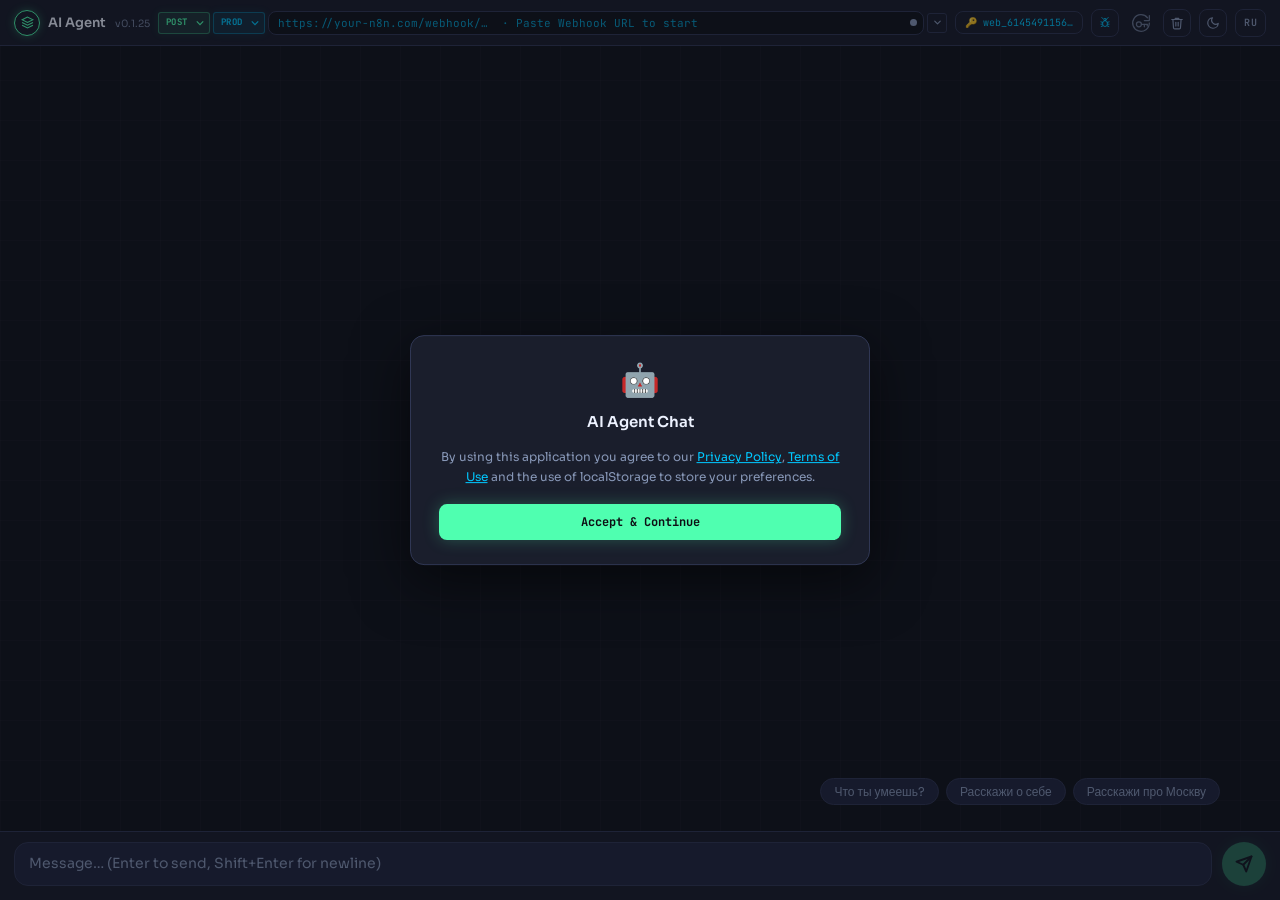
==== commit 59275695: "Add repository guidelines and update build/deploy scripts" ====
--- a/frontend/index.html
+++ b/frontend/index.html
@@ -5,7 +5,7 @@
 // ╔══════════════════════════════════════════════════════════╗
 // ║ ── VERSION ──  (grep: APP_VERSION for build increment)   ║
 // ╚══════════════════════════════════════════════════════════╝
-const APP_VERSION = '0.1.24';
+const APP_VERSION = '0.1.25';
 
 // ╔══════════════════════════════════════════════════════════╗
 // ║                   CONFIGURABLE DEFAULTS                  ║
@@ -880,6 +880,8 @@
     header { gap: 5px; padding: 0 8px; }
     .header-title { display: none; }
     #webhook-url { font-size: 10px; }
+    .compact-select-trigger { min-width: 47px; padding-left: 5px; gap: 3px; }
+    .compact-select:last-of-type .compact-select-menu { left: auto; right: 0; }
   }
 
   .resend-btn {
@@ -1133,75 +1135,38 @@
     border: 1px solid rgba(0,200,255,0.25);
   }
 
-  #url-type-toggle {
-    display: none;
-    flex-shrink: 0;
-    align-items: center;
-    gap: 2px;
-  }
-  .url-env-btn {
-    font-size: 8px;
-    font-family: var(--font-mono);
-    font-weight: 700;
-    letter-spacing: 0.4px;
-    padding: 2px 5px;
-    border-radius: 2px;
-    cursor: pointer;
-    transition: opacity 0.15s;
-    white-space: nowrap;
-    background: transparent;
-    color: var(--text-muted);
-    border: 1px solid rgba(136,152,184,0.2);
-    opacity: 0.35;
-  }
-  .url-env-btn:hover { opacity: 0.65; }
-  #url-btn-prod.active {
-    background: rgba(0,200,255,0.12);
-    color: var(--accent2);
-    border-color: rgba(0,200,255,0.25);
-    opacity: 1;
-  }
-  #url-btn-test.active {
-    background: rgba(136,152,184,0.1);
-    color: var(--text-muted);
-    border-color: rgba(136,152,184,0.3);
-    opacity: 1;
-  }
-
-  #method-toggle {
-    display: flex;
-    gap: 3px;
-    align-items: center;
-    margin-right: 4px;
-  }
-  .method-btn {
-    font-family: var(--font-mono);
-    font-size: 9px;
-    font-weight: 600;
-    letter-spacing: 0.4px;
-    padding: 2px 5px;
-    border-radius: 2px;
-    cursor: pointer;
-    transition: opacity 0.15s, background 0.15s, color 0.15s, border-color 0.15s;
-    white-space: nowrap;
-    background: transparent;
-    color: var(--text-muted);
-    border: 1px solid rgba(136,152,184,0.2);
-    opacity: 0.35;
-  }
-  .method-btn:hover { opacity: 0.65; }
-  #method-btn-get.active {
-    background: rgba(59,130,246,0.15);
-    color: #60a5fa;
-    border-color: rgba(59,130,246,0.4);
-    opacity: 1;
-  }
-  #method-btn-post.active {
-    background: rgba(79,255,176,0.12);
-    color: var(--accent);
-    border-color: rgba(79,255,176,0.3);
-    opacity: 1;
-  }
+  .compact-select { position: relative; flex-shrink: 0; font-family: var(--font-mono); }
+  .compact-select-trigger {
+    height: 22px; min-width: 52px; padding: 0 5px 0 7px;
+    display: flex; align-items: center; justify-content: space-between; gap: 5px;
+    background: transparent; border: 1px solid rgba(136,152,184,0.25); border-radius: 3px;
+    color: var(--text-muted); font: 700 9px/1 var(--font-mono); letter-spacing: 0.4px;
+    cursor: pointer; transition: background 0.15s, border-color 0.15s, color 0.15s, box-shadow 0.15s;
+  }
+  .compact-select-trigger svg { width: 8px; height: 8px; flex-shrink: 0; transition: transform 0.18s ease; }
+  .compact-select.open .compact-select-trigger svg { transform: rotate(180deg); }
+  .compact-select-trigger:focus-visible { outline: 2px solid var(--accent2); outline-offset: 2px; }
+  .compact-select-menu {
+    display: none; position: absolute; top: calc(100% + 5px); left: 0; min-width: 100%; padding: 3px;
+    background: var(--surface); border: 1px solid var(--border); border-radius: 5px;
+    box-shadow: 0 8px 22px var(--shadow); z-index: 340;
+  }
+  .compact-select.open .compact-select-menu { display: block; }
+  .compact-select-option {
+    width: 100%; min-height: 28px; padding: 5px 7px; border: 0; border-radius: 3px;
+    background: transparent; color: var(--text-muted); font: 700 9px/1 var(--font-mono);
+    letter-spacing: 0.4px; text-align: left; cursor: pointer; transition: background 0.13s, color 0.13s;
+  }
+  .compact-select-option:hover, .compact-select-option:focus-visible { background: var(--surface2); outline: none; }
+  .method-get { color: #60a5fa; }
+  .method-post { color: var(--accent); }
+  .env-prod { color: var(--accent2); }
+  .env-test { color: var(--text-muted); }
+  #method-toggle[data-value="get"] .compact-select-trigger { color: #60a5fa; border-color: rgba(59,130,246,0.45); background: rgba(59,130,246,0.12); box-shadow: 0 0 8px rgba(59,130,246,0.12); }
+  #method-toggle[data-value="post"] .compact-select-trigger { color: var(--accent); border-color: rgba(79,255,176,0.35); background: rgba(79,255,176,0.1); box-shadow: 0 0 8px rgba(79,255,176,0.1); }
+  #url-type-toggle[data-value="prod"] .compact-select-trigger { color: var(--accent2); border-color: rgba(0,200,255,0.35); background: rgba(0,200,255,0.1); box-shadow: 0 0 8px rgba(0,200,255,0.1); }
+  #url-type-toggle[data-value="test"] .compact-select-trigger { color: var(--text-muted); border-color: rgba(136,152,184,0.35); background: rgba(136,152,184,0.08); }
+  @media (hover: none), (pointer: coarse) { .compact-select-option { min-height: 36px; } }
 
   .wh-time {
     font-size: 9px;
@@ -1280,13 +1245,25 @@
   </button>
   <span class="header-title" id="app-title">AI Agent</span>
   <div id="webhook-wrap">
-    <div id="method-toggle">
-      <button class="method-btn" id="method-btn-get" onclick="setMethod('get')" title="Send as GET request">GET</button>
-      <button class="method-btn" id="method-btn-post" onclick="setMethod('post')" title="Send as POST request">POST</button>
+    <div class="compact-select" id="method-toggle" data-value="get">
+      <button class="compact-select-trigger" id="method-select-trigger" type="button" aria-haspopup="listbox" aria-expanded="false" aria-controls="method-select-menu" title="HTTP method">
+        <span id="method-select-value">GET</span>
+        <svg viewBox="0 0 10 6" fill="none" stroke="currentColor" stroke-width="1.5"><path d="m1 1 4 4 4-4"/></svg>
+      </button>
+      <div class="compact-select-menu" id="method-select-menu" role="listbox" aria-label="HTTP method">
+        <button class="compact-select-option method-get" id="method-btn-get" type="button" role="option" onclick="setMethod('get')">GET</button>
+        <button class="compact-select-option method-post" id="method-btn-post" type="button" role="option" onclick="setMethod('post')">POST</button>
+      </div>
     </div>
-    <div id="url-type-toggle">
-      <button class="url-env-btn" id="url-btn-prod" onclick="setUrlType('prod')" title="Switch to PROD webhook">PROD</button>
-      <button class="url-env-btn" id="url-btn-test" onclick="setUrlType('test')" title="Switch to TEST webhook">TEST</button>
+    <div class="compact-select" id="url-type-toggle" data-value="prod">
+      <button class="compact-select-trigger" id="env-select-trigger" type="button" aria-haspopup="listbox" aria-expanded="false" aria-controls="env-select-menu" title="Webhook environment">
+        <span id="env-select-value">PROD</span>
+        <svg viewBox="0 0 10 6" fill="none" stroke="currentColor" stroke-width="1.5"><path d="m1 1 4 4 4-4"/></svg>
+      </button>
+      <div class="compact-select-menu" id="env-select-menu" role="listbox" aria-label="Webhook environment">
+        <button class="compact-select-option env-prod" id="url-btn-prod" type="button" role="option" onclick="setUrlType('prod')">PROD</button>
+        <button class="compact-select-option env-test" id="url-btn-test" type="button" role="option" onclick="setUrlType('test')">TEST</button>
+      </div>
     </div>
     <div id="url-input-wrap">
       <div class="status-dot" id="status-dot"></div>
@@ -1852,11 +1829,83 @@
   httpMethod = m;
   localStorage.setItem('n8n_method', m);
   updateMethodUI();
+  closeCompactSelects();
 }
 function updateMethodUI() {
-  document.getElementById('method-btn-get').classList.toggle('active', httpMethod === 'get');
-  document.getElementById('method-btn-post').classList.toggle('active', httpMethod === 'post');
-}
+  const wrap = document.getElementById('method-toggle');
+  wrap.dataset.value = httpMethod;
+  document.getElementById('method-select-value').textContent = httpMethod.toUpperCase();
+  document.getElementById('method-btn-get').setAttribute('aria-selected', httpMethod === 'get');
+  document.getElementById('method-btn-post').setAttribute('aria-selected', httpMethod === 'post');
+}
+
+const COMPACT_SELECT_HOVER_CLOSE_MS = 3000;
+const compactSelectCloseTimers = new WeakMap();
+const compactSelectFocusSuppress = new WeakSet();
+
+function clearCompactSelectCloseTimer(select) {
+  const timer = compactSelectCloseTimers.get(select);
+  if (timer) clearTimeout(timer);
+  compactSelectCloseTimers.delete(select);
+}
+
+function closeCompactSelect(select) {
+  clearCompactSelectCloseTimer(select);
+  select.classList.remove('open');
+  select.querySelector('.compact-select-trigger').setAttribute('aria-expanded', 'false');
+}
+
+function closeCompactSelects(except = null) {
+  document.querySelectorAll('.compact-select').forEach(select => {
+    clearCompactSelectCloseTimer(select);
+    if (select === except) return;
+    closeCompactSelect(select);
+  });
+}
+
+document.querySelectorAll('.compact-select').forEach(select => {
+  const trigger = select.querySelector('.compact-select-trigger');
+  const options = [...select.querySelectorAll('.compact-select-option')];
+  const finePointer = window.matchMedia('(hover: hover) and (pointer: fine)');
+  const openSelect = () => {
+    clearCompactSelectCloseTimer(select);
+    closeCompactSelects(select);
+    select.classList.add('open');
+    trigger.setAttribute('aria-expanded', 'true');
+  };
+  const scheduleHoverClose = () => {
+    clearCompactSelectCloseTimer(select);
+    compactSelectCloseTimers.set(select, setTimeout(() => {
+      closeCompactSelect(select);
+    }, COMPACT_SELECT_HOVER_CLOSE_MS));
+  };
+  if (finePointer.matches) {
+    select.addEventListener('mouseenter', openSelect);
+    select.addEventListener('mouseleave', scheduleHoverClose);
+    trigger.addEventListener('focus', () => {
+      if (compactSelectFocusSuppress.delete(trigger)) return;
+      openSelect();
+    });
+  }
+  trigger.addEventListener('click', e => {
+    e.stopPropagation();
+    const willOpen = finePointer.matches || !select.classList.contains('open');
+    closeCompactSelects(select);
+    select.classList.toggle('open', willOpen);
+    trigger.setAttribute('aria-expanded', String(willOpen));
+    if (willOpen && !finePointer.matches) options[0]?.focus();
+  });
+  select.addEventListener('keydown', e => {
+    if (e.key === 'Escape') {
+      closeCompactSelect(select);
+      if (document.activeElement !== trigger) compactSelectFocusSuppress.add(trigger);
+      trigger.focus();
+    }
+  });
+});
+document.addEventListener('click', e => {
+  if (!e.target.closest('.compact-select')) closeCompactSelects();
+});
 
 const urlInput = document.getElementById('webhook-url');
 const urlInputMobile = document.getElementById('webhook-url-mobile');
@@ -1912,14 +1961,16 @@
 function updateUrlTypeToggle() {
   const wrap = document.getElementById('url-type-toggle');
   if (!wrap) return;
-  wrap.style.display = 'flex';
   const hasWebhook = /\/webhook(-test)?\//.test(webhookUrl);
-  const type = hasWebhook ? getUrlType(webhookUrl) : '';
-  document.getElementById('url-btn-prod').classList.toggle('active', type === 'prod');
-  document.getElementById('url-btn-test').classList.toggle('active', type === 'test');
+  const type = hasWebhook ? getUrlType(webhookUrl) : (wrap.dataset.value || 'prod');
+  wrap.dataset.value = type;
+  document.getElementById('env-select-value').textContent = type.toUpperCase();
+  document.getElementById('url-btn-prod').setAttribute('aria-selected', type === 'prod');
+  document.getElementById('url-btn-test').setAttribute('aria-selected', type === 'test');
 }
 
 function setUrlType(type) {
+  closeCompactSelects();
   if (!webhookUrl) {
     showPopup('No webhook URL entered yet.', { type: 'warn', duration: 2500 });
     return;
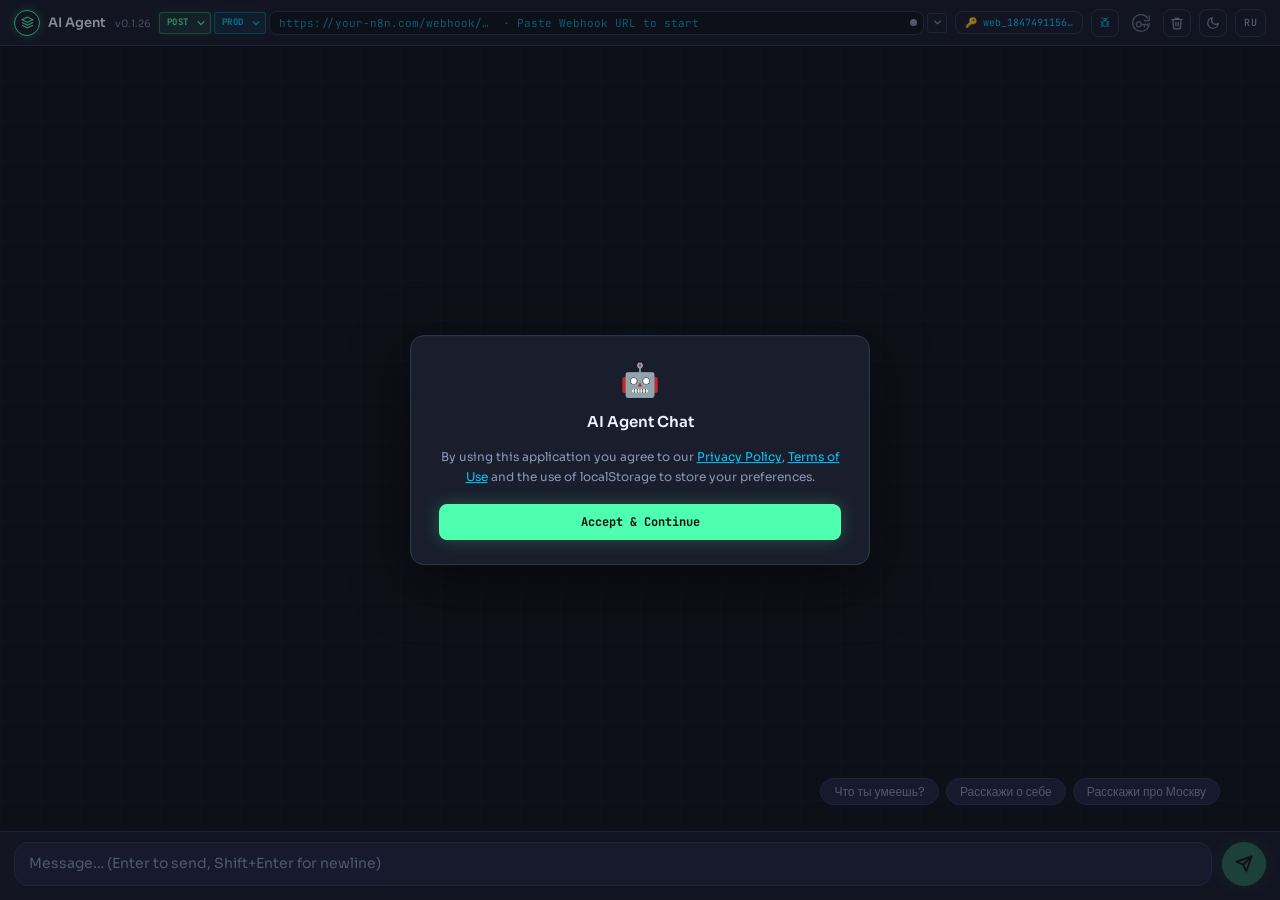
==== commit 80ad35ea: "Add API documentation" ====
--- a/frontend/index.html
+++ b/frontend/index.html
@@ -5,7 +5,7 @@
 // ╔══════════════════════════════════════════════════════════╗
 // ║ ── VERSION ──  (grep: APP_VERSION for build increment)   ║
 // ╚══════════════════════════════════════════════════════════╝
-const APP_VERSION = '0.1.25';
+const APP_VERSION = '0.1.26';
 
 // ╔══════════════════════════════════════════════════════════╗
 // ║                   CONFIGURABLE DEFAULTS                  ║
@@ -1407,6 +1407,17 @@
 
   <!-- About -->
   <div class="drawer-section">
+    <div class="drawer-section-title" data-i18n="drawerDocsSection">Documentation</div>
+    <a href="/frontend/documentation.html" class="drawer-link">
+      <svg viewBox="0 0 24 24" fill="none" stroke="currentColor" stroke-width="2" stroke-linecap="round" stroke-linejoin="round">
+        <path d="M4 19.5A2.5 2.5 0 0 1 6.5 17H20"/><path d="M6.5 2H20v20H6.5A2.5 2.5 0 0 1 4 19.5v-15A2.5 2.5 0 0 1 6.5 2z"/><line x1="8" y1="7" x2="16" y2="7"/><line x1="8" y1="11" x2="14" y2="11"/>
+      </svg>
+      <span data-i18n="drawerDocs">How requests work</span>
+      <span class="drawer-link-arrow">›</span>
+    </a>
+  </div>
+
+  <div class="drawer-section">
     <div class="drawer-section-title" data-i18n="drawerAbout">About</div>
     <span class="about-version" id="about-version">v0.1.5</span>
     <p class="about-desc" data-i18n="drawerAboutDesc">
@@ -1532,6 +1543,8 @@
     drawerAbout:        'About',
     drawerAboutDesc:    'Web interface for AI agents built on n8n workflows. Connect any webhook — chat instantly.',
     drawerLegal:        'Legal',
+    drawerDocsSection:  'Documentation',
+    drawerDocs:         'How requests work',
     drawerPrivacy:      'Privacy Policy',
     drawerTerms:        'Terms of Use',
     drawerLicense:      'License',
@@ -1596,6 +1609,8 @@
     drawerAbout:        'О приложении',
     drawerAboutDesc:    'Веб-интерфейс для AI-агентов на базе n8n. Подключи любой webhook — начни чат мгновенно.',
     drawerLegal:        'Правовая информация',
+    drawerDocsSection:  'Документация',
+    drawerDocs:         'Как работают запросы',
     drawerPrivacy:      'Политика конфиденциальности',
     drawerTerms:        'Условия использования',
     drawerLicense:      'Лицензия',
